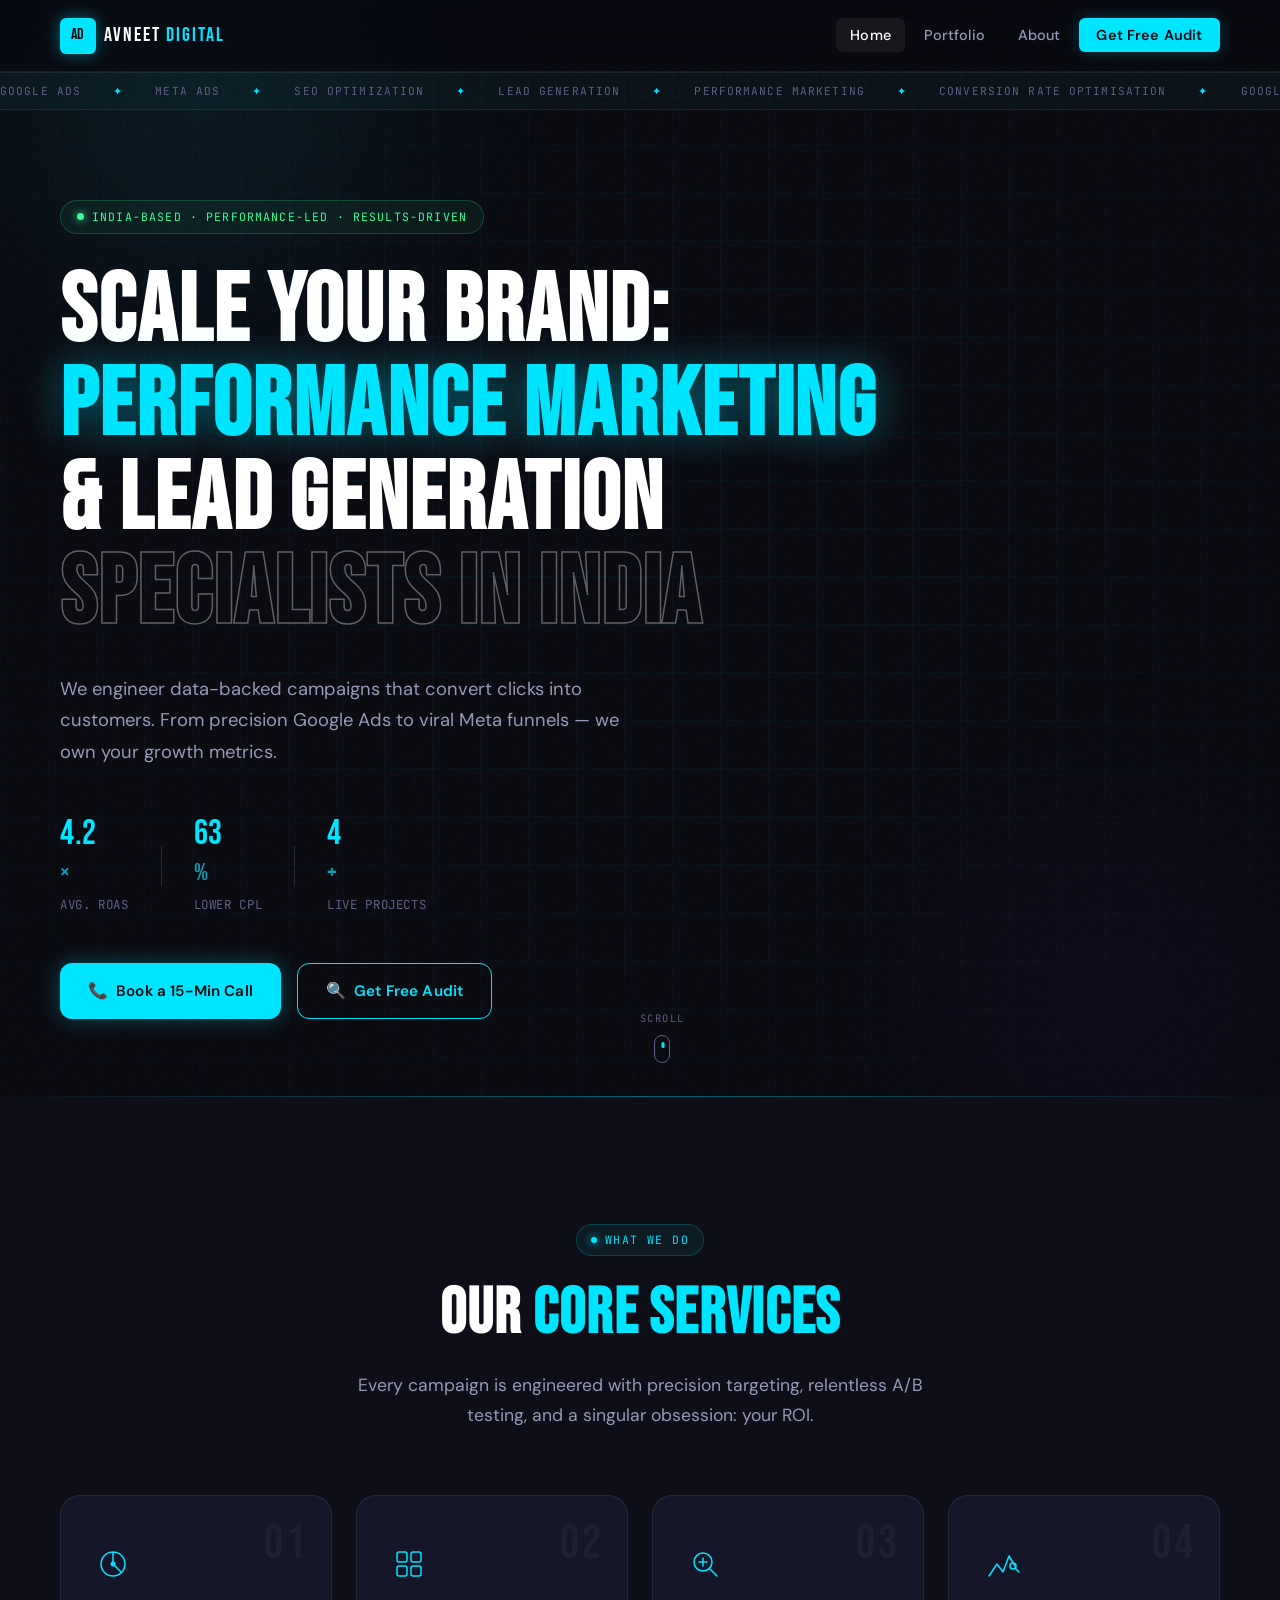
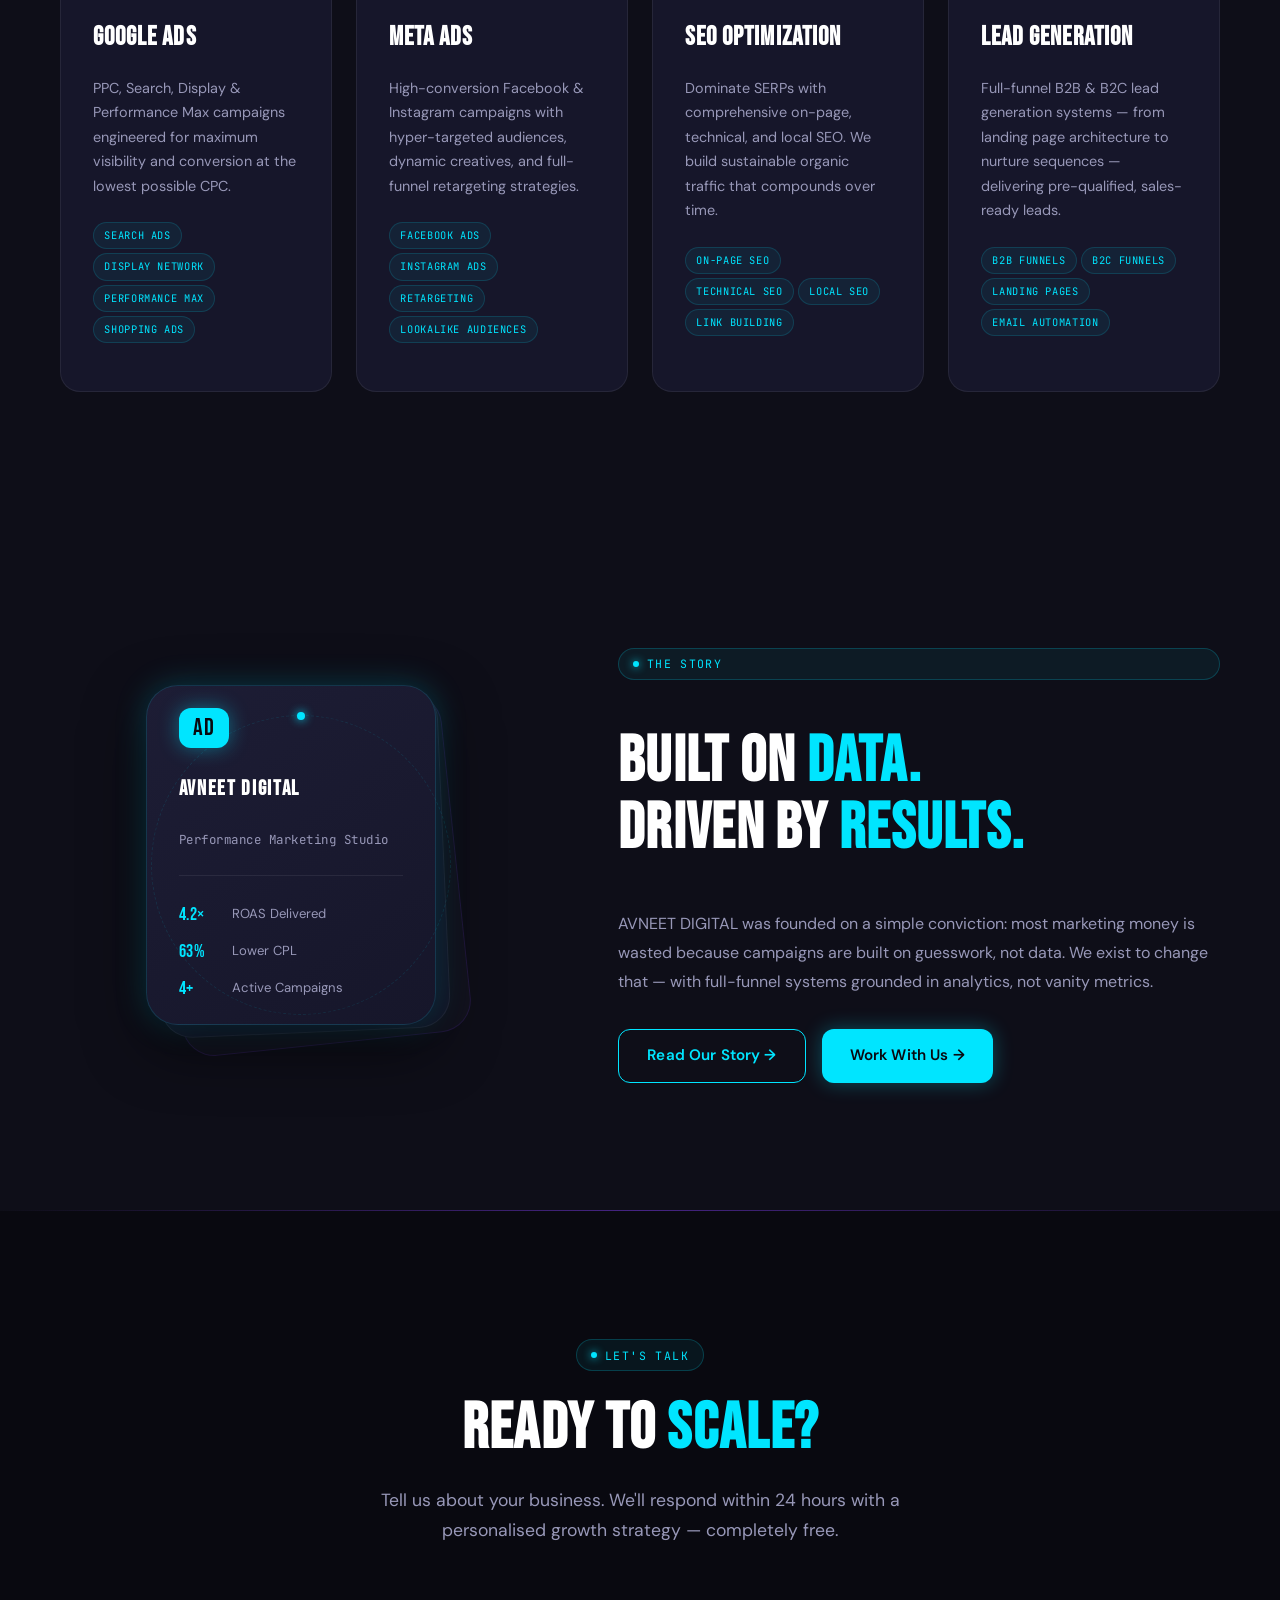
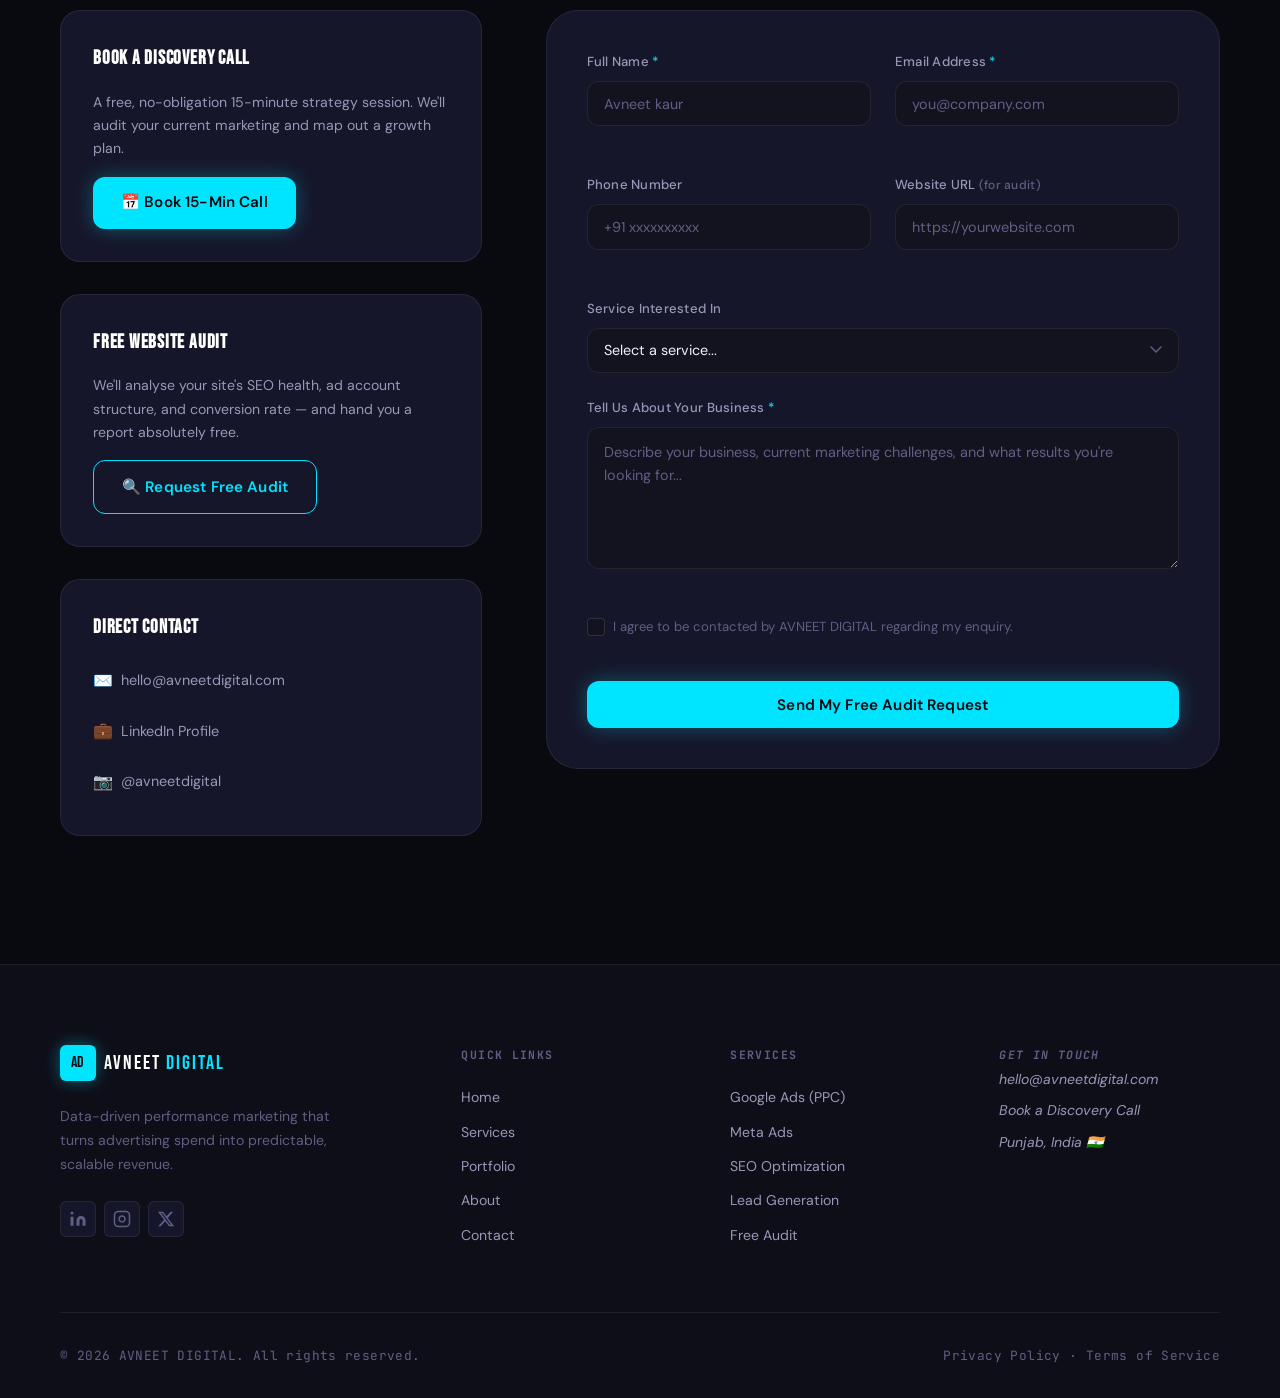
==== index.html @ 2859126e "Add files via upload" ====
<!DOCTYPE html>
<html lang="en">
<head>
  <meta charset="UTF-8" />
  <meta name="viewport" content="width=device-width, initial-scale=1.0" />
  <meta http-equiv="X-UA-Compatible" content="IE=edge" />
  <!-- FIX #5: added theme-color for mobile browsers -->
  <meta name="theme-color" content="#00e5ff" />

  <!-- Primary SEO Meta Tags -->
  <!-- FIX #1: & → &amp; in <title> -->
  <title>AVNEET DIGITAL | Performance Marketing &amp; Lead Generation Agency India</title>
  <meta name="description" content="AVNEET DIGITAL is a data-driven digital marketing agency in India specialising in Google Ads, Meta Ads, SEO, and B2B/B2C lead generation. Scale your brand with high-ROI campaigns." />
  <meta name="keywords" content="digital marketing agency India, Google Ads expert, Meta Ads specialist, SEO optimization India, lead generation agency, performance marketing, PPC management, Facebook ads India" />
  <meta name="author" content="AVNEET DIGITAL" />
  <meta name="robots" content="index, follow" />
  <link rel="canonical" href="https://avneetdigital.com/" />

  <!-- Open Graph / Facebook -->
  <meta property="og:type" content="website" />
  <meta property="og:url" content="https://avneetdigital.com/" />
  <meta property="og:title" content="AVNEET DIGITAL | Performance Marketing &amp; Lead Generation Specialists" />
  <meta property="og:description" content="Scale your brand with data-driven Google Ads, Meta Ads, SEO &amp; Lead Generation campaigns. Get your free audit today." />
  <meta property="og:image" content="https://avneetdigital.com/og-image.jpg" />
  <meta property="og:site_name" content="AVNEET DIGITAL" />

  <!-- Twitter Card -->
  <meta name="twitter:card" content="summary_large_image" />
  <meta name="twitter:url" content="https://avneetdigital.com/" />
  <meta name="twitter:title" content="AVNEET DIGITAL | Performance Marketing Agency India" />
  <meta name="twitter:description" content="Data-driven digital marketing: Google Ads, Meta Ads, SEO &amp; Lead Generation. Book your free 15-min discovery call." />
  <meta name="twitter:image" content="https://avneetdigital.com/twitter-card.jpg" />

  <!-- Structured Data (JSON-LD) -->
  <script type="application/ld+json">
  {
    "@context": "https://schema.org",
    "@type": "ProfessionalService",
    "name": "AVNEET DIGITAL",
    "description": "Performance marketing and lead generation agency specialising in Google Ads, Meta Ads, SEO, and B2B/B2C funnels.",
    "url": "https://avneetdigital.com",
    "areaServed": "India",
    "serviceType": ["Google Ads", "Meta Ads", "SEO Optimization", "Lead Generation"],
    "sameAs": [
      "https://linkedin.com/company/avneetdigital",
      "https://instagram.com/avneetdigital"
    ]
  }
  </script>

  <!-- Fonts -->
  <link rel="preconnect" href="https://fonts.googleapis.com" />
  <link rel="preconnect" href="https://fonts.gstatic.com" crossorigin />
  <link href="https://fonts.googleapis.com/css2?family=Bebas+Neue&family=DM+Sans:ital,opsz,wght@0,9..40,300;0,9..40,400;0,9..40,500;0,9..40,600;1,9..40,300&family=JetBrains+Mono:wght@400;500&display=swap" rel="stylesheet" />

  <link rel="stylesheet" href="style.css" />

  <!-- Favicon -->
  <link rel="icon" href="data:image/svg+xml,<svg xmlns='http://www.w3.org/2000/svg' viewBox='0 0 32 32'><rect width='32' height='32' rx='6' fill='%2300E5FF'/><text x='50%25' y='62%25' text-anchor='middle' dominant-baseline='middle' font-family='Arial Black' font-size='14' font-weight='900' fill='%230A0A0F'>AD</text></svg>" />
</head>
<body>

  <!-- ═══════════════════════════════════════════ -->
  <!--  HEADER / NAVIGATION                        -->
  <!-- ═══════════════════════════════════════════ -->
  <header class="site-header" id="top" role="banner">
    <nav class="navbar" aria-label="Primary navigation">
      <div class="nav-container">

        <!-- Logo -->
        <a href="#home" class="nav-logo" aria-label="AVNEET DIGITAL - Home">
          <span class="logo-mark">AD</span>
          <span class="logo-text">AVNEET <span class="logo-accent">DIGITAL</span></span>
        </a>

        <!-- Desktop Nav Links -->
        <ul class="nav-links" role="list">
          <li><a href="#home"      class="nav-link" data-section="home">Home</a></li>
          <!-- <li><a href="#services"  class="nav-link" data-section="services">Services</a></li> -->
          <li><a href="portfolio.html" class="nav-link" data-section="portfolio">Portfolio</a></li>
          <li><a href="about.html" class="nav-link" data-section="about">About</a></li>
          <li><a href="#contact"   class="nav-link nav-link--cta" data-section="contact">Get Free Audit</a></li>
        </ul>

        <!-- Hamburger -->
        <button class="burger" id="burger"
                aria-label="Toggle navigation menu"
                aria-expanded="false"
                aria-controls="mobile-menu">
          <span class="burger-line"></span>
          <span class="burger-line"></span>
          <span class="burger-line"></span>
        </button>
      </div>

      <!-- Mobile Menu Overlay -->
      <div class="mobile-menu" id="mobile-menu"
           role="dialog"
           aria-label="Mobile navigation"
           aria-hidden="true">
        <ul class="mobile-nav-links" role="list">
          <li><a href="#home"      class="mobile-nav-link">Home</a></li>
          <!--<li><a href="#services"  class="mobile-nav-link">Services</a></li>-->
          <li><a href="portfolio.html" class="mobile-nav-link">Portfolio</a></li>
          <li><a href="about.html" class="mobile-nav-link">About</a></li>
          <li><a href="#contact"   class="mobile-nav-link mobile-nav-link--cta">Get Free Audit</a></li>
        </ul>
      </div>
    </nav>
  </header>

  <main id="main-content">

    <!-- ═══════════════════════════════════════════ -->
    <!--  HOME / HERO SECTION                        -->
    <!-- ═══════════════════════════════════════════ -->
    <section class="hero" id="home" aria-labelledby="hero-heading">

      <!-- Background layers -->
      <div class="hero-bg" aria-hidden="true">
        <div class="hero-grid"></div>
        <div class="hero-glow hero-glow--1"></div>
        <div class="hero-glow hero-glow--2"></div>
        <div class="hero-noise"></div>
      </div>

      <!-- FIX #3 / #15: ticker moved ABOVE hero-content so it
           sits at top of section without overlapping text.
           It now uses margin-top on hero-content instead of
           absolute positioning conflict. -->
      <div class="hero-ticker" aria-hidden="true">
        <div class="ticker-track">
          <span>Google Ads</span><span class="ticker-dot">✦</span>
          <span>Meta Ads</span><span class="ticker-dot">✦</span>
          <span>SEO Optimization</span><span class="ticker-dot">✦</span>
          <span>Lead Generation</span><span class="ticker-dot">✦</span>
          <span>Performance Marketing</span><span class="ticker-dot">✦</span>
          <span>Conversion Rate Optimisation</span><span class="ticker-dot">✦</span>
          <span>Google Ads</span><span class="ticker-dot">✦</span>
          <span>Meta Ads</span><span class="ticker-dot">✦</span>
          <span>SEO Optimization</span><span class="ticker-dot">✦</span>
          <span>Lead Generation</span><span class="ticker-dot">✦</span>
          <span>Performance Marketing</span><span class="ticker-dot">✦</span>
          <span>Conversion Rate Optimisation</span><span class="ticker-dot">✦</span>
        </div>
      </div>

      <div class="hero-content container">
        <div class="hero-badge" aria-label="Agency location tag">
          <span class="badge-dot"></span>
          India-Based · Performance-Led · Results-Driven
        </div>

        <h1 class="hero-heading" id="hero-heading">
          Scale Your Brand:<br />
          <span class="heading-accent">Performance Marketing</span><br />
          &amp; Lead Generation<br />
          <span class="heading-outline">Specialists in India</span>
        </h1>

        <p class="hero-subheading">
          We engineer data-backed campaigns that convert clicks into customers.
          From precision Google Ads to viral Meta funnels — we own your growth metrics.
        </p>

        <div class="hero-stats" aria-label="Agency key metrics">
          <div class="stat-item">
            <span class="stat-number" data-target="4.2">0</span><span class="stat-suffix">×</span>
            <span class="stat-label">Avg. ROAS</span>
          </div>
          <div class="stat-divider" aria-hidden="true"></div>
          <div class="stat-item">
            <span class="stat-number" data-target="63">0</span><span class="stat-suffix">%</span>
            <span class="stat-label">Lower CPL</span>
          </div>
          <div class="stat-divider" aria-hidden="true"></div>
          <div class="stat-item">
            <span class="stat-number" data-target="4">0</span><span class="stat-suffix">+</span>
            <span class="stat-label">Live Projects</span>
          </div>
        </div>

        <div class="hero-ctas" role="group" aria-label="Primary call to action buttons">
          <a href="https://calendly.com/avneetdigital/15min"
             target="_blank"
             rel="noopener noreferrer"
             class="btn btn--primary">
            <span class="btn-icon" aria-hidden="true">📞</span>
            Book a 15-Min Call
          </a>
          <a href="#contact" class="btn btn--secondary">
            <span class="btn-icon" aria-hidden="true">🔍</span>
            Get Free Audit
          </a>
        </div>
      </div>

      <!-- Scroll indicator -->
      <a href="#services" class="scroll-indicator" aria-label="Scroll to services section">
        <span class="scroll-label">Scroll</span>
        <span class="scroll-arrow" aria-hidden="true"></span>
      </a>
    </section>


    <!-- ═══════════════════════════════════════════ -->
    <!--  SERVICES SECTION                           -->
    <!-- ═══════════════════════════════════════════ -->
    <section class="services" id="services" aria-labelledby="services-heading">
      <div class="container">

        <div class="section-header">
          <span class="section-tag">What We Do</span>
          <h2 class="section-title" id="services-heading">
            Our <span class="text-accent">Core Services</span>
          </h2>
          <p class="section-subtitle">
            Every campaign is engineered with precision targeting, relentless A/B testing,
            and a singular obsession: your ROI.
          </p>
        </div>

        <div class="services-grid" role="list">

          <!-- Service 1: Google Ads -->
          <article class="service-card" role="listitem" aria-labelledby="svc-google">
            <div class="service-card__icon" aria-hidden="true">
              <svg width="40" height="40" viewBox="0 0 40 40" fill="none" xmlns="http://www.w3.org/2000/svg">
                <path d="M20 8C13.373 8 8 13.373 8 20s5.373 12 12 12c6.628 0 12-5.373 12-12S26.628 8 20 8z"
                      stroke="currentColor" stroke-width="1.5" fill="none"/>
                <path d="M20 8v12l8.485 8.485" stroke="currentColor" stroke-width="1.5" stroke-linecap="round"/>
                <circle cx="20" cy="20" r="2.5" fill="currentColor"/>
              </svg>
            </div>
            <div class="service-card__number" aria-hidden="true">01</div>
            <h3 class="service-card__title" id="svc-google">Google Ads</h3>
            <p class="service-card__desc">
              PPC, Search, Display &amp; Performance Max campaigns engineered for maximum
              visibility and conversion at the lowest possible CPC.
            </p>
            <ul class="service-card__tags" aria-label="Google Ads sub-services">
              <li>Search Ads</li>
              <li>Display Network</li>
              <li>Performance Max</li>
              <li>Shopping Ads</li>
            </ul>
            <div class="service-card__hover-line" aria-hidden="true"></div>
          </article>

          <!-- Service 2: Meta Ads -->
          <article class="service-card" role="listitem" aria-labelledby="svc-meta">
            <div class="service-card__icon" aria-hidden="true">
              <svg width="40" height="40" viewBox="0 0 40 40" fill="none" xmlns="http://www.w3.org/2000/svg">
                <rect x="8"  y="8"  width="10" height="10" rx="2" stroke="currentColor" stroke-width="1.5" fill="none"/>
                <rect x="22" y="8"  width="10" height="10" rx="2" stroke="currentColor" stroke-width="1.5" fill="none"/>
                <rect x="8"  y="22" width="10" height="10" rx="2" stroke="currentColor" stroke-width="1.5" fill="none"/>
                <rect x="22" y="22" width="10" height="10" rx="2" stroke="currentColor" stroke-width="1.5" fill="none"/>
              </svg>
            </div>
            <div class="service-card__number" aria-hidden="true">02</div>
            <h3 class="service-card__title" id="svc-meta">Meta Ads</h3>
            <p class="service-card__desc">
              High-conversion Facebook &amp; Instagram campaigns with hyper-targeted audiences,
              dynamic creatives, and full-funnel retargeting strategies.
            </p>
            <ul class="service-card__tags" aria-label="Meta Ads sub-services">
              <li>Facebook Ads</li>
              <li>Instagram Ads</li>
              <li>Retargeting</li>
              <li>Lookalike Audiences</li>
            </ul>
            <div class="service-card__hover-line" aria-hidden="true"></div>
          </article>

          <!-- Service 3: SEO -->
          <article class="service-card" role="listitem" aria-labelledby="svc-seo">
            <div class="service-card__icon" aria-hidden="true">
              <svg width="40" height="40" viewBox="0 0 40 40" fill="none" xmlns="http://www.w3.org/2000/svg">
                <circle cx="18" cy="18" r="9" stroke="currentColor" stroke-width="1.5" fill="none"/>
                <path d="M25 25l7 7" stroke="currentColor" stroke-width="1.5" stroke-linecap="round"/>
                <path d="M14 18h8M18 14v8" stroke="currentColor" stroke-width="1.5" stroke-linecap="round"/>
              </svg>
            </div>
            <div class="service-card__number" aria-hidden="true">03</div>
            <h3 class="service-card__title" id="svc-seo">SEO Optimization</h3>
            <p class="service-card__desc">
              Dominate SERPs with comprehensive on-page, technical, and local SEO.
              We build sustainable organic traffic that compounds over time.
            </p>
            <ul class="service-card__tags" aria-label="SEO sub-services">
              <li>On-Page SEO</li>
              <li>Technical SEO</li>
              <li>Local SEO</li>
              <li>Link Building</li>
            </ul>
            <div class="service-card__hover-line" aria-hidden="true"></div>
          </article>

          <!-- Service 4: Lead Generation -->
          <article class="service-card" role="listitem" aria-labelledby="svc-leads">
            <div class="service-card__icon" aria-hidden="true">
              <svg width="40" height="40" viewBox="0 0 40 40" fill="none" xmlns="http://www.w3.org/2000/svg">
                <path d="M8 32l8-12 6 8 6-16 6 10"
                      stroke="currentColor" stroke-width="1.5"
                      stroke-linecap="round" stroke-linejoin="round" fill="none"/>
                <circle cx="32" cy="22" r="3" stroke="currentColor" stroke-width="1.5" fill="none"/>
                <path d="M34.1 24.1l3.9 3.9" stroke="currentColor" stroke-width="1.5" stroke-linecap="round"/>
              </svg>
            </div>
            <div class="service-card__number" aria-hidden="true">04</div>
            <h3 class="service-card__title" id="svc-leads">Lead Generation</h3>
            <p class="service-card__desc">
              Full-funnel B2B &amp; B2C lead generation systems — from landing page
              architecture to nurture sequences — delivering pre-qualified, sales-ready leads.
            </p>
            <ul class="service-card__tags" aria-label="Lead gen sub-services">
              <li>B2B Funnels</li>
              <li>B2C Funnels</li>
              <li>Landing Pages</li>
              <li>Email Automation</li>
            </ul>
            <div class="service-card__hover-line" aria-hidden="true"></div>
          </article>

        </div>
      </div>
    </section>


    <!-- ═══════════════════════════════════════════ -->
    <!--  ABOUT TEASER SECTION                       -->
    <!-- ═══════════════════════════════════════════ -->
    <section class="about" id="about" aria-labelledby="about-heading">
      <div class="container">
        <div class="about-grid">

          <!-- FIX #13: card stack now uses correct positioning -->
          <div class="about-visual" aria-hidden="true">
            <div class="about-card-stack">
              <div class="about-card about-card--back"></div>
              <div class="about-card about-card--mid"></div>
              <div class="about-card about-card--front">
                <div class="about-card__inner">
                  <div class="about-card__logo">AD</div>
                  <h3 class="about-card__title">AVNEET DIGITAL</h3>
                  <p class="about-card__sub">Performance Marketing Studio</p>
                  <ul class="about-card__metrics">
                    <li><span>4.2×</span> ROAS Delivered</li>
                    <li><span>63%</span> Lower CPL</li>
                    <li><span>4+</span> Active Campaigns</li>
                  </ul>
                </div>
              </div>
            </div>
            <div class="about-circle-decor" aria-hidden="true"></div>
          </div>

          <div class="about-content">
            <span class="section-tag">The Story</span>
            <h2 class="section-title" id="about-heading">
              Built on <span class="text-accent">Data.</span><br />
              Driven by <span class="text-accent">Results.</span>
            </h2>
            <p class="about-text">
              AVNEET DIGITAL was founded on a simple conviction: most marketing money is
              wasted because campaigns are built on guesswork, not data. We exist to change that —
              with full-funnel systems grounded in analytics, not vanity metrics.
            </p>

            <div class="about-ctas" role="group" aria-label="About section call to action buttons">
              <a href="about.html" class="btn btn--secondary about-cta">Read Our Story →</a>
              <a href="#contact" class="btn btn--primary about-cta">Work With Us →</a>
            </div>
          </div>

        </div>
      </div>
    </section>


    <!-- ═══════════════════════════════════════════ -->
    <!--  CONTACT SECTION                            -->
    <!-- ═══════════════════════════════════════════ -->
    <section class="contact" id="contact" aria-labelledby="contact-heading">
      <div class="container">

        <div class="section-header">
          <span class="section-tag">Let's Talk</span>
          <h2 class="section-title" id="contact-heading">
            Ready to <span class="text-accent">Scale?</span>
          </h2>
          <p class="section-subtitle">
            Tell us about your business. We'll respond within 24 hours with a
            personalised growth strategy — completely free.
          </p>
        </div>

        <!-- FIX #2: corrected div nesting — contact-grid opens and closes cleanly -->
        <div class="contact-grid">

          <!-- Contact Info -->
          <div class="contact-info" aria-label="Contact information and booking links">

            <div class="contact-info__block">
              <h3 class="contact-info__title">Book a Discovery Call</h3>
              <p>A free, no-obligation 15-minute strategy session. We'll audit your
                 current marketing and map out a growth plan.</p>
              <a href="https://calendly.com/avneetdigital/15min"
                 target="_blank"
                 rel="noopener noreferrer"
                 class="btn btn--primary contact-btn">
                📅 Book 15-Min Call
              </a>
            </div>

            <div class="contact-info__block">
              <h3 class="contact-info__title">Free Website Audit</h3>
              <p>We'll analyse your site's SEO health, ad account structure, and
                 conversion rate — and hand you a report absolutely free.</p>
              <a href="#contact-form" class="btn btn--secondary contact-btn">
                🔍 Request Free Audit
              </a>
            </div>

            <div class="contact-info__block contact-info__block--links">
              <h3 class="contact-info__title">Direct Contact</h3>
              <ul class="contact-links" role="list">
                <li>
                  <a href="mailto:hello@avneetdigital.com" class="contact-link">
                    <span class="contact-link__icon" aria-hidden="true">✉️</span>
                    hello@avneetdigital.com
                  </a>
                </li>
                <li>
                  <a href="https://linkedin.com/company/avneetdigital"
                     target="_blank" rel="noopener noreferrer" class="contact-link">
                    <span class="contact-link__icon" aria-hidden="true">💼</span>
                    LinkedIn Profile
                  </a>
                </li>
                <li>
                  <a href="https://instagram.com/avneetdigital"
                     target="_blank" rel="noopener noreferrer" class="contact-link">
                    <span class="contact-link__icon" aria-hidden="true">📷</span>
                    @avneetdigital
                  </a>
                </li>
              </ul>
            </div>

          </div>

          <!-- Contact Form -->
          <div class="contact-form-wrap" id="contact-form">
            <form class="contact-form" id="contactForm" novalidate aria-label="Free audit request form">

              <div class="form-row">
                <div class="form-group">
                  <label for="name" class="form-label">
                    Full Name <span class="required" aria-hidden="true">*</span>
                  </label>
                  <input type="text" id="name" name="name"
                         class="form-input"
                         placeholder="Avneet kaur"
                         required autocomplete="name" aria-required="true" />
                  <span class="form-error" id="name-error" role="alert" aria-live="polite"></span>
                </div>
                <div class="form-group">
                  <label for="email" class="form-label">
                    Email Address <span class="required" aria-hidden="true">*</span>
                  </label>
                  <input type="email" id="email" name="email"
                         class="form-input"
                         placeholder="you@company.com"
                         required autocomplete="email" aria-required="true" />
                  <span class="form-error" id="email-error" role="alert" aria-live="polite"></span>
                </div>
              </div>

              <div class="form-row">
                <div class="form-group">
                  <label for="phone" class="form-label">Phone Number</label>
                  <input type="tel" id="phone" name="phone"
                         class="form-input"
                         placeholder="+91 xxxxxxxxxx"
                         autocomplete="tel" />
                </div>
                <div class="form-group">
                  <label for="website" class="form-label">
                    Website URL
                    <span class="form-label--hint">(for audit)</span>
                  </label>
                  <input type="url" id="website" name="website"
                         class="form-input"
                         placeholder="https://yourwebsite.com"
                         autocomplete="url" />
                  <span class="form-error" id="website-error" role="alert" aria-live="polite"></span>
                </div>
              </div>

              <div class="form-group">
                <label for="service" class="form-label">Service Interested In</label>
                <select id="service" name="service" class="form-input form-select">
                  <option value="" disabled selected>Select a service...</option>
                  <option value="google-ads">Google Ads (PPC)</option>
                  <option value="meta-ads">Meta Ads (Facebook/Instagram)</option>
                  <option value="seo">SEO Optimization</option>
                  <option value="lead-gen">Lead Generation</option>
                  <option value="full-funnel">Full Funnel Strategy</option>
                  <option value="audit">Free Audit Only</option>
                </select>
              </div>

              <div class="form-group">
                <label for="message" class="form-label">
                  Tell Us About Your Business
                  <span class="required" aria-hidden="true">*</span>
                </label>
                <textarea id="message" name="message"
                          class="form-input form-textarea"
                          placeholder="Describe your business, current marketing challenges, and what results you're looking for..."
                          rows="5"
                          required aria-required="true"></textarea>
                <span class="form-error" id="message-error" role="alert" aria-live="polite"></span>
              </div>

              <!-- FIX #18: added consent-error span so validation is visible -->
              <div class="form-consent">
                <label class="checkbox-label">
                  <input type="checkbox" id="consent" name="consent"
                         required aria-required="true" />
                  <span class="checkbox-custom" aria-hidden="true"></span>
                  I agree to be contacted by AVNEET DIGITAL regarding my enquiry.
                </label>
                <span class="form-error" id="consent-error" role="alert" aria-live="polite"></span>
              </div>

              <button type="submit"
                      class="btn btn--primary btn--full form-submit"
                      aria-label="Submit free audit request">
                <span class="btn-text">Send My Free Audit Request</span>
                <span class="btn-loading" aria-hidden="true">Sending...</span>
              </button>

              <div class="form-success" id="form-success"
                   role="status" aria-live="polite" aria-hidden="true">
                <span class="success-icon" aria-hidden="true">✅</span>
                <strong>Got it! We'll be in touch within 24 hours.</strong>
              </div>

            </form>
          </div>

        </div><!-- /contact-grid -->
      </div>
    </section>

  </main>


  <!-- ═══════════════════════════════════════════ -->
  <!--  FOOTER                                     -->
  <!-- ═══════════════════════════════════════════ -->
  <footer class="site-footer" role="contentinfo">
    <div class="container">

      <div class="footer-grid">

        <!-- Brand Column -->
        <div class="footer-brand">
          <a href="#home" class="nav-logo footer-logo" aria-label="AVNEET DIGITAL homepage">
            <span class="logo-mark">AD</span>
            <span class="logo-text">AVNEET <span class="logo-accent">DIGITAL</span></span>
          </a>
          <p class="footer-tagline">
            Data-driven performance marketing that turns advertising spend into
            predictable, scalable revenue.
          </p>
          <div class="footer-social" aria-label="Social media links">
            <a href="https://linkedin.com/company/avneetdigital"
               target="_blank" rel="noopener noreferrer"
               class="social-link" aria-label="LinkedIn">
              <svg width="18" height="18" viewBox="0 0 24 24" fill="currentColor"
                   xmlns="http://www.w3.org/2000/svg" aria-hidden="true">
                <path d="M16 8a6 6 0 016 6v7h-4v-7a2 2 0 00-2-2 2 2 0 00-2 2v7h-4v-7a6 6 0 016-6zM2 9h4v12H2z"/>
                <circle cx="4" cy="4" r="2"/>
              </svg>
            </a>
            <a href="https://instagram.com/avneetdigital"
               target="_blank" rel="noopener noreferrer"
               class="social-link" aria-label="Instagram">
              <svg width="18" height="18" viewBox="0 0 24 24"
                   fill="none" stroke="currentColor" stroke-width="2"
                   xmlns="http://www.w3.org/2000/svg" aria-hidden="true">
                <rect x="2" y="2" width="20" height="20" rx="5"/>
                <path d="M16 11.37A4 4 0 1112.63 8 4 4 0 0116 11.37z"/>
                <line x1="17.5" y1="6.5" x2="17.51" y2="6.5"/>
              </svg>
            </a>
            <a href="https://twitter.com/avneetdigital"
               target="_blank" rel="noopener noreferrer"
               class="social-link" aria-label="Twitter / X">
              <svg width="18" height="18" viewBox="0 0 24 24" fill="currentColor"
                   xmlns="http://www.w3.org/2000/svg" aria-hidden="true">
                <path d="M18.244 2.25h3.308l-7.227 8.26 8.502 11.24H16.17l-5.214-6.817L4.99 21.75H1.68l7.73-8.835L1.254 2.25H8.08l4.713 6.231zm-1.161 17.52h1.833L7.084 4.126H5.117z"/>
              </svg>
            </a>
          </div>
        </div>

        <!-- Quick Links -->
        <nav class="footer-nav" aria-label="Footer quick links">
          <h4 class="footer-nav__title">Quick Links</h4>
          <ul role="list">
            <li><a href="#home">Home</a></li>
            <li><a href="#services">Services</a></li>
            <li><a href="portfolio.html">Portfolio</a></li>
            <li><a href="about.html">About</a></li>
            <li><a href="#contact">Contact</a></li>
          </ul>
        </nav>

        <!-- Services Links -->
        <nav class="footer-nav" aria-label="Services links">
          <h4 class="footer-nav__title">Services</h4>
          <ul role="list">
            <li><a href="#services">Google Ads (PPC)</a></li>
            <li><a href="#services">Meta Ads</a></li>
            <li><a href="#services">SEO Optimization</a></li>
            <li><a href="#services">Lead Generation</a></li>
            <li><a href="#contact">Free Audit</a></li>
          </ul>
        </nav>

        <!-- Contact Info -->
        <address class="footer-contact" aria-label="Contact details">
          <h4 class="footer-nav__title">Get In Touch</h4>
          <ul role="list">
            <li><a href="mailto:hello@avneetdigital.com">hello@avneetdigital.com</a></li>
            <li>
              <a href="https://calendly.com/avneetdigital/15min"
                 target="_blank" rel="noopener noreferrer">Book a Discovery Call</a>
            </li>
            <li>Punjab, India 🇮🇳</li>
          </ul>
        </address>

      </div>

      <div class="footer-bottom">
        <p class="footer-copy">
          &copy; <span id="year"></span> AVNEET DIGITAL. All rights reserved.
        </p>
        <p class="footer-legal">
          <a href="#">Privacy Policy</a> &middot; <a href="#">Terms of Service</a>
        </p>
      </div>

    </div>
  </footer>

  <script src="script.js" defer></script>
</body>
</html>
---- style.css ----
/* =====================================================
   AVNEET DIGITAL — style.css
   Design System: Dark Industrial / High-Contrast Neon
   Fonts: Bebas Neue (display) + DM Sans (body) + JetBrains Mono (code/tags)
   ===================================================== */

/* ─── CSS Custom Properties ─────────────────────────── */
:root {
  /* Color Palette */
  --clr-bg:          #090910;
  --clr-bg-2:        #0e0e18;
  --clr-bg-3:        #13131f;
  --clr-surface:     #16162a;
  --clr-surface-2:   #1d1d35;
  --clr-border:      rgba(255,255,255,0.07);
  --clr-border-2:    rgba(255,255,255,0.12);

  --clr-accent:      #00e5ff;
  --clr-accent-2:    #7c3aed;
  --clr-accent-glow: rgba(0, 229, 255, 0.18);
  --clr-accent-dark: rgba(0, 229, 255, 0.06);
  --clr-neon-green:  #39ff99;
  --clr-neon-orange: #ff6b35;

  --clr-text:        #f0f0f8;
  --clr-text-2:      #9898b8;
  --clr-text-3:      #5f5f85;
  --clr-white:       #ffffff;

  /* Typography */
  --font-display:    'Bebas Neue', cursive;
  --font-body:       'DM Sans', sans-serif;
  --font-mono:       'JetBrains Mono', monospace;

  /* Spacing */
  --space-xs:   0.25rem;
  --space-sm:   0.5rem;
  --space-md:   1rem;
  --space-lg:   1.5rem;
  --space-xl:   2rem;
  --space-2xl:  3rem;
  --space-3xl:  4rem;
  --space-4xl:  6rem;
  --space-5xl:  8rem;

  /* Sizing */
  --container:  1240px;
  --nav-h:      72px;

  /* Radius */
  --radius-sm:  6px;
  --radius-md:  12px;
  --radius-lg:  20px;
  --radius-xl:  32px;
  --radius-full: 999px;

  /* Transitions */
  --ease-out:   cubic-bezier(0.22, 0.61, 0.36, 1);
  --ease-spring:cubic-bezier(0.34, 1.56, 0.64, 1);
  --t-fast:     0.15s;
  --t-base:     0.25s;
  --t-slow:     0.45s;

  /* Shadows */
  --shadow-sm:  0 2px 8px rgba(0,0,0,0.35);
  --shadow-md:  0 8px 24px rgba(0,0,0,0.45);
  --shadow-lg:  0 20px 60px rgba(0,0,0,0.6);
  --glow-accent:0 0 30px rgba(0, 229, 255, 0.25);
  --glow-strong:0 0 60px rgba(0, 229, 255, 0.4);
}

/* ─── Reset & Base ───────────────────────────────────── */
*, *::before, *::after {
  margin: 0;
  padding: 0;
  box-sizing: border-box;
}

html {
  scroll-behavior: smooth;
  font-size: 16px;
  -webkit-text-size-adjust: 100%;
  scroll-padding-top: var(--nav-h);
}

body {
  font-family: var(--font-body);
  background-color: var(--clr-bg);
  color: var(--clr-text);
  line-height: 1.65;
  overflow-x: hidden;
  -webkit-font-smoothing: antialiased;
  -moz-osx-font-smoothing: grayscale;
}

img {
  display: block;
  max-width: 100%;
  height: auto;
}

a {
  color: inherit;
  text-decoration: none;
  transition: color var(--t-base) var(--ease-out);
}

ul { list-style: none; }

button {
  font-family: inherit;
  cursor: pointer;
  border: none;
  background: none;
}

/* ─── Utility ────────────────────────────────────────── */
.container {
  width: 100%;
  max-width: var(--container);
  margin-inline: auto;
  padding-inline: clamp(1.25rem, 5vw, 2.5rem);
}

.text-accent { color: var(--clr-accent); }

.section-tag {
  display: inline-flex;
  align-items: center;
  gap: var(--space-sm);
  font-family: var(--font-mono);
  font-size: 0.72rem;
  letter-spacing: 0.12em;
  text-transform: uppercase;
  color: var(--clr-accent);
  background: var(--clr-accent-dark);
  border: 1px solid rgba(0,229,255,0.2);
  padding: 0.35rem 0.85rem;
  border-radius: var(--radius-full);
  margin-bottom: var(--space-lg);
}

.section-tag::before {
  content: '';
  display: inline-block;
  width: 6px; height: 6px;
  border-radius: 50%;
  background: var(--clr-accent);
  box-shadow: 0 0 8px var(--clr-accent);
  animation: pulseDot 2s ease infinite;
}

@keyframes pulseDot {
  0%, 100% { opacity: 1; transform: scale(1); }
  50%       { opacity: 0.5; transform: scale(0.7); }
}

.section-header {
  text-align: center;
  margin-bottom: clamp(2.5rem, 6vw, 4rem);
}

.section-title {
  font-family: var(--font-display);
  font-size: clamp(2.4rem, 5vw, 4rem);
  line-height: 1.05;
  letter-spacing: 0.02em;
  color: var(--clr-white);
  margin-bottom: var(--space-lg);
}

.section-subtitle {
  font-size: clamp(1rem, 2vw, 1.1rem);
  color: var(--clr-text-2);
  max-width: 620px;
  margin-inline: auto;
  line-height: 1.7;
}

/* ─── Buttons ────────────────────────────────────────── */
.btn {
  display: inline-flex;
  align-items: center;
  gap: var(--space-sm);
  padding: 0.85rem 1.75rem;
  border-radius: var(--radius-md);
  font-family: var(--font-body);
  font-size: 0.95rem;
  font-weight: 600;
  letter-spacing: 0.01em;
  white-space: nowrap;
  transition: all var(--t-base) var(--ease-out);
  position: relative;
  overflow: hidden;
}

.btn::before {
  content: '';
  position: absolute;
  inset: 0;
  background: rgba(255,255,255,0.08);
  opacity: 0;
  transition: opacity var(--t-fast);
}

.btn:hover::before { opacity: 1; }

.btn--primary {
  background: var(--clr-accent);
  color: var(--clr-bg);
  box-shadow: 0 0 20px rgba(0,229,255,0.3);
}

.btn--primary:hover {
  transform: translateY(-2px);
  box-shadow: var(--glow-strong);
}

.btn--secondary {
  background: transparent;
  color: var(--clr-accent);
  border: 1.5px solid var(--clr-accent);
}

.btn--secondary:hover {
  background: var(--clr-accent-dark);
  transform: translateY(-2px);
  box-shadow: var(--glow-accent);
}

.btn--full { width: 100%; justify-content: center; }

.btn-icon { font-size: 1.05em; }

.btn-loading { display: none; }
.btn.loading .btn-text   { display: none; }
.btn.loading .btn-loading { display: inline; }

/* ─── HEADER & NAVBAR ────────────────────────────────── */
.site-header {
  position: fixed;
  top: 0; left: 0; right: 0;
  z-index: 1000;
  height: var(--nav-h);
}

.navbar {
  height: 100%;
  background: rgba(9, 9, 16, 0.72);
  backdrop-filter: blur(18px) saturate(1.4);
  -webkit-backdrop-filter: blur(18px) saturate(1.4);
  border-bottom: 1px solid var(--clr-border);
  transition: background var(--t-base), box-shadow var(--t-base);
}

.navbar.scrolled {
  background: rgba(9, 9, 16, 0.95);
  box-shadow: 0 4px 24px rgba(0,0,0,0.5);
}

.nav-container {
  max-width: var(--container);
  margin-inline: auto;
  padding-inline: clamp(1.25rem, 5vw, 2.5rem);
  height: 100%;
  display: flex;
  align-items: center;
  justify-content: space-between;
  gap: var(--space-xl);
}

.nav-logo {
  display: flex;
  align-items: center;
  gap: var(--space-sm);
  text-decoration: none;
  flex-shrink: 0;
}

.logo-mark {
  display: grid;
  place-items: center;
  width: 36px; height: 36px;
  border-radius: var(--radius-sm);
  background: var(--clr-accent);
  color: var(--clr-bg);
  font-family: var(--font-display);
  font-size: 1rem;
  letter-spacing: 0.05em;
  box-shadow: 0 0 16px rgba(0,229,255,0.4);
  transition: box-shadow var(--t-base);
}

.nav-logo:hover .logo-mark {
  box-shadow: var(--glow-strong);
}

.logo-text {
  font-family: var(--font-display);
  font-size: 1.25rem;
  letter-spacing: 0.1em;
  color: var(--clr-white);
}

.logo-accent { color: var(--clr-accent); }

.nav-links {
  display: flex;
  align-items: center;
  gap: var(--space-xs);
}

.nav-link {
  font-size: 0.9rem;
  font-weight: 500;
  color: var(--clr-text-2);
  padding: 0.5rem 0.9rem;
  border-radius: var(--radius-sm);
  transition: color var(--t-base), background var(--t-base);
  letter-spacing: 0.01em;
}

.nav-link:hover,
.nav-link.active { color: var(--clr-white); background: rgba(255,255,255,0.06); }

.nav-link--cta {
  background: var(--clr-accent);
  color: var(--clr-bg);
  font-weight: 600;
  padding: 0.5rem 1.1rem;
  box-shadow: 0 0 14px rgba(0,229,255,0.25);
}

.nav-link--cta:hover {
  background: var(--clr-accent);
  color: var(--clr-bg);
  box-shadow: var(--glow-accent);
  transform: translateY(-1px);
}

/* Burger */
.burger {
  display: none;
  flex-direction: column;
  justify-content: center;
  align-items: center;
  gap: 5px;
  width: 40px; height: 40px;
  padding: 6px;
  border-radius: var(--radius-sm);
  border: 1px solid var(--clr-border-2);
  transition: border-color var(--t-base);
  flex-shrink: 0;
}

.burger:hover { border-color: var(--clr-accent); }

.burger-line {
  display: block;
  width: 20px;
  height: 1.5px;
  background: var(--clr-text);
  border-radius: 2px;
  transform-origin: center;
  transition: transform var(--t-base) var(--ease-out),
              opacity var(--t-base),
              width var(--t-base);
}

/* Burger → X animation */
.burger.open .burger-line:nth-child(1) { transform: translateY(6.5px) rotate(45deg); }
.burger.open .burger-line:nth-child(2) { opacity: 0; width: 0; }
.burger.open .burger-line:nth-child(3) { transform: translateY(-6.5px) rotate(-45deg); }

/* Mobile Menu */
.mobile-menu {
  position: fixed;
  inset: var(--nav-h) 0 0 0;
  background: rgba(9, 9, 16, 0.98);
  backdrop-filter: blur(24px);
  -webkit-backdrop-filter: blur(24px);
  display: flex;
  align-items: center;
  justify-content: center;
  opacity: 0;
  pointer-events: none;
  transform: translateY(-12px);
  transition: opacity var(--t-slow) var(--ease-out), transform var(--t-slow) var(--ease-out);
  z-index: 999;
}

.mobile-menu.open {
  opacity: 1;
  pointer-events: all;
  transform: translateY(0);
}

.mobile-nav-links {
  display: flex;
  flex-direction: column;
  align-items: center;
  gap: var(--space-xl);
  text-align: center;
}

.mobile-nav-link {
  font-family: var(--font-display);
  font-size: clamp(2rem, 8vw, 3rem);
  letter-spacing: 0.08em;
  color: var(--clr-text-2);
  transition: color var(--t-base), letter-spacing var(--t-base);
}

.mobile-nav-link:hover      { color: var(--clr-white); letter-spacing: 0.12em; }
.mobile-nav-link--cta       { color: var(--clr-accent); }
.mobile-nav-link--cta:hover { text-shadow: var(--glow-accent); }

/* ─── HERO SECTION ───────────────────────────────────── */
.hero {
  position: relative;
  min-height: 100svh;
  display: flex;
  flex-direction: column;
  justify-content: center;
  padding-top: var(--nav-h);
  overflow: hidden;
}

/* Background layers */
.hero-bg {
  position: absolute;
  inset: 0;
  z-index: 0;
  pointer-events: none;
}

.hero-grid {
  position: absolute;
  inset: 0;
  background-image:
    linear-gradient(rgba(0,229,255,0.04) 1px, transparent 1px),
    linear-gradient(90deg, rgba(0,229,255,0.04) 1px, transparent 1px);
  background-size: 48px 48px;
  mask-image: radial-gradient(ellipse 80% 80% at 50% 50%, black 30%, transparent 100%);
}

.hero-glow {
  position: absolute;
  border-radius: 50%;
  filter: blur(80px);
  opacity: 0.35;
}

.hero-glow--1 {
  width: 600px; height: 600px;
  background: radial-gradient(circle, rgba(0,229,255,0.25), transparent 70%);
  top: -200px; left: -100px;
  animation: floatA 12s ease-in-out infinite;
}

.hero-glow--2 {
  width: 500px; height: 500px;
  background: radial-gradient(circle, rgba(124,58,237,0.2), transparent 70%);
  bottom: -150px; right: -80px;
  animation: floatB 15s ease-in-out infinite;
}

.hero-noise {
  position: absolute;
  inset: 0;
  background-image: url("data:image/svg+xml,%3Csvg viewBox='0 0 256 256' xmlns='http://www.w3.org/2000/svg'%3E%3Cfilter id='n'%3E%3CfeTurbulence type='fractalNoise' baseFrequency='0.9' numOctaves='4' stitchTiles='stitch'/%3E%3C/filter%3E%3Crect width='100%25' height='100%25' filter='url(%23n)' opacity='1'/%3E%3C/svg%3E");
  opacity: 0.025;
}

@keyframes floatA {
  0%, 100% { transform: translate(0, 0) scale(1); }
  33%       { transform: translate(60px, 40px) scale(1.08); }
  66%       { transform: translate(-40px, 60px) scale(0.95); }
}
@keyframes floatB {
  0%, 100% { transform: translate(0, 0) scale(1); }
  40%       { transform: translate(-50px, -40px) scale(1.1); }
  70%       { transform: translate(30px, 50px) scale(0.92); }
}

/* Hero Ticker */
.hero-ticker {
  position: absolute;
  /* FIX: sit flush below the navbar, not 1rem lower which caused overlap */
  top: var(--nav-h);
  left: 0; right: 0;
  overflow: hidden;
  border-top: 1px solid var(--clr-border);
  border-bottom: 1px solid var(--clr-border);
  background: rgba(0,229,255,0.03);
  padding: 0.55rem 0;
  z-index: 1;
  pointer-events: none;
}

.ticker-track {
  display: flex;
  gap: var(--space-xl);
  width: max-content;
  animation: ticker 28s linear infinite;
  font-family: var(--font-mono);
  font-size: 0.7rem;
  letter-spacing: 0.1em;
  text-transform: uppercase;
  color: var(--clr-text-3);
  white-space: nowrap;
  will-change: transform;
}

.ticker-dot { color: var(--clr-accent); }

@keyframes ticker {
  from { transform: translateX(0); }
  to   { transform: translateX(-50%); }
}

/* Hero Content */
.hero-content {
  position: relative;
  z-index: 2;
  /* FIX: extra top padding to clear the absolute ticker bar (~2.5rem tall) */
  padding-top: clamp(5rem, 10vw, 8rem);
  padding-bottom: clamp(3rem, 6vw, 5rem);
}

.hero-badge {
  display: inline-flex;
  align-items: center;
  gap: var(--space-sm);
  font-family: var(--font-mono);
  font-size: 0.72rem;
  letter-spacing: 0.1em;
  text-transform: uppercase;
  color: var(--clr-neon-green);
  background: rgba(57, 255, 153, 0.06);
  border: 1px solid rgba(57, 255, 153, 0.2);
  padding: 0.4rem 1rem;
  border-radius: var(--radius-full);
  margin-bottom: var(--space-xl);
  animation: fadeInUp 0.6s var(--ease-out) both;
}

.badge-dot {
  width: 7px; height: 7px;
  border-radius: 50%;
  background: var(--clr-neon-green);
  box-shadow: 0 0 8px var(--clr-neon-green);
  animation: pulseDot 2s ease infinite;
  flex-shrink: 0;
}

.hero-heading {
  font-family: var(--font-display);
  font-size: clamp(3rem, 7.5vw, 6.5rem);
  line-height: 0.98;
  letter-spacing: 0.02em;
  color: var(--clr-white);
  margin-bottom: var(--space-xl);
  animation: fadeInUp 0.7s 0.1s var(--ease-out) both;
}

.heading-accent {
  color: var(--clr-accent);
  text-shadow: 0 0 40px rgba(0,229,255,0.4);
}

.heading-outline {
  -webkit-text-stroke: 1.5px rgba(255,255,255,0.35);
  color: transparent;
}

.hero-subheading {
  font-size: clamp(1rem, 2vw, 1.15rem);
  color: var(--clr-text-2);
  max-width: 560px;
  line-height: 1.7;
  margin-bottom: var(--space-2xl);
  animation: fadeInUp 0.7s 0.2s var(--ease-out) both;
}

/* Hero Stats */
.hero-stats {
  display: flex;
  align-items: center;
  gap: var(--space-xl);
  margin-bottom: var(--space-2xl);
  animation: fadeInUp 0.7s 0.3s var(--ease-out) both;
}

.stat-item {
  display: flex;
  flex-direction: column;
  gap: 2px;
}

.stat-number {
  font-family: var(--font-display);
  font-size: 2.2rem;
  color: var(--clr-accent);
  line-height: 1;
  letter-spacing: 0.02em;
}

.stat-suffix {
  font-family: var(--font-display);
  font-size: 1.5rem;
  color: var(--clr-accent);
  opacity: 0.7;
}

.stat-label {
  font-size: 0.78rem;
  color: var(--clr-text-3);
  letter-spacing: 0.05em;
  text-transform: uppercase;
  font-family: var(--font-mono);
}

.stat-divider {
  width: 1px;
  height: 40px;
  background: var(--clr-border-2);
  flex-shrink: 0;
}

/* Hero CTAs */
.hero-ctas {
  display: flex;
  flex-wrap: wrap;
  gap: var(--space-md);
  animation: fadeInUp 0.7s 0.4s var(--ease-out) both;
}

/* Scroll indicator */
.scroll-indicator {
  position: absolute;
  bottom: var(--space-xl);
  left: 50%;
  transform: translateX(-50%);
  display: flex;
  flex-direction: column;
  align-items: center;
  gap: var(--space-sm);
  font-family: var(--font-mono);
  font-size: 0.65rem;
  letter-spacing: 0.15em;
  text-transform: uppercase;
  color: var(--clr-text-3);
  z-index: 2;
  animation: fadeInUp 1s 0.8s var(--ease-out) both;
}

.scroll-arrow {
  width: 16px; height: 28px;
  border: 1.5px solid var(--clr-text-3);
  border-radius: 8px;
  position: relative;
}

.scroll-arrow::after {
  content: '';
  position: absolute;
  top: 5px;
  left: 50%;
  transform: translateX(-50%);
  width: 3px; height: 6px;
  background: var(--clr-accent);
  border-radius: 2px;
  animation: scrollDown 1.8s ease infinite;
}

@keyframes scrollDown {
  0%   { opacity: 1; transform: translateX(-50%) translateY(0); }
  80%  { opacity: 0; transform: translateX(-50%) translateY(10px); }
  100% { opacity: 0; transform: translateX(-50%) translateY(0); }
}

/* Shared fade-in animation */
@keyframes fadeInUp {
  from { opacity: 0; transform: translateY(24px); }
  to   { opacity: 1; transform: translateY(0); }
}

/* ─── SERVICES SECTION ───────────────────────────────── */
.services {
  padding-block: clamp(4rem, 10vw, 8rem);
  background: var(--clr-bg-2);
  position: relative;
  overflow: hidden;
}

.services::before {
  content: '';
  position: absolute;
  top: 0; left: 0; right: 0;
  height: 1px;
  background: linear-gradient(90deg, transparent, var(--clr-accent), transparent);
  opacity: 0.4;
}

.services-grid {
  display: grid;
  grid-template-columns: repeat(auto-fit, minmax(260px, 1fr));
  gap: var(--space-lg);
}

.service-card {
  position: relative;
  background: var(--clr-surface);
  border: 1px solid var(--clr-border);
  border-radius: var(--radius-lg);
  padding: var(--space-2xl) var(--space-xl);
  overflow: hidden;
  transition: transform var(--t-base) var(--ease-out),
              border-color var(--t-base),
              box-shadow var(--t-base);
  cursor: default;
}

.service-card::before {
  content: '';
  position: absolute;
  inset: 0;
  background: radial-gradient(circle at 70% 0%, rgba(0,229,255,0.06), transparent 60%);
  opacity: 0;
  transition: opacity var(--t-slow);
}

.service-card:hover {
  transform: translateY(-6px);
  border-color: rgba(0,229,255,0.25);
  box-shadow: var(--shadow-lg), 0 0 30px rgba(0,229,255,0.1);
}

.service-card:hover::before { opacity: 1; }

.service-card__icon {
  color: var(--clr-accent);
  margin-bottom: var(--space-lg);
  transition: transform var(--t-base) var(--ease-spring);
}

.service-card:hover .service-card__icon { transform: scale(1.1) rotate(-3deg); }

.service-card__number {
  position: absolute;
  top: var(--space-lg);
  right: var(--space-lg);
  font-family: var(--font-display);
  font-size: 3rem;
  color: rgba(255,255,255,0.04);
  letter-spacing: 0.05em;
  line-height: 1;
  transition: color var(--t-base);
  pointer-events: none;
}

.service-card:hover .service-card__number { color: rgba(0,229,255,0.07); }

.service-card__title {
  font-family: var(--font-display);
  font-size: 1.65rem;
  letter-spacing: 0.04em;
  color: var(--clr-white);
  margin-bottom: var(--space-md);
}

.service-card__desc {
  font-size: 0.9rem;
  color: var(--clr-text-2);
  line-height: 1.7;
  margin-bottom: var(--space-lg);
}

.service-card__tags {
  display: flex;
  flex-wrap: wrap;
  gap: var(--space-xs);
}

.service-card__tags li {
  font-family: var(--font-mono);
  font-size: 0.65rem;
  letter-spacing: 0.06em;
  text-transform: uppercase;
  color: var(--clr-accent);
  background: var(--clr-accent-dark);
  border: 1px solid rgba(0,229,255,0.15);
  padding: 0.25rem 0.65rem;
  border-radius: var(--radius-full);
}

.service-card__hover-line {
  position: absolute;
  bottom: 0; left: 0;
  height: 2px;
  width: 0;
  background: linear-gradient(90deg, var(--clr-accent), var(--clr-accent-2));
  transition: width var(--t-slow) var(--ease-out);
  border-radius: 0 0 var(--radius-lg) var(--radius-lg);
}

.service-card:hover .service-card__hover-line { width: 100%; }

/* ─── PORTFOLIO SECTION ──────────────────────────────── */
.portfolio {
  padding-block: clamp(4rem, 10vw, 8rem);
  background: var(--clr-bg);
}

/* Tabs */
.portfolio-tabs {
  display: flex;
  flex-wrap: wrap;
  gap: var(--space-sm);
  justify-content: center;
  margin-bottom: var(--space-2xl);
}

.tab-btn {
  font-family: var(--font-mono);
  font-size: 0.75rem;
  letter-spacing: 0.08em;
  text-transform: uppercase;
  color: var(--clr-text-3);
  background: var(--clr-surface);
  border: 1px solid var(--clr-border);
  padding: 0.55rem 1.2rem;
  border-radius: var(--radius-full);
  transition: all var(--t-base) var(--ease-out);
}

.tab-btn:hover { color: var(--clr-text); border-color: var(--clr-border-2); }

.tab-btn--active,
.tab-btn[aria-selected="true"] {
  color: var(--clr-bg);
  background: var(--clr-accent);
  border-color: var(--clr-accent);
  box-shadow: 0 0 16px rgba(0,229,255,0.3);
}

/* Portfolio Grid */
.portfolio-grid {
  display: grid;
  grid-template-columns: repeat(auto-fit, minmax(300px, 1fr));
  gap: var(--space-xl);
}

.portfolio-card {
  background: var(--clr-surface);
  border: 1px solid var(--clr-border);
  border-radius: var(--radius-lg);
  overflow: hidden;
  transition: transform var(--t-base) var(--ease-out),
              border-color var(--t-base),
              box-shadow var(--t-base);
  position: relative;
}

.portfolio-card:hover {
  transform: translateY(-6px);
  border-color: rgba(0,229,255,0.2);
  box-shadow: var(--shadow-lg), 0 0 24px rgba(0,229,255,0.08);
}

.portfolio-card--featured {
  border-color: rgba(0,229,255,0.2);
  background: linear-gradient(160deg, var(--clr-surface-2), var(--clr-surface));
}

.portfolio-card__figure { margin: 0; }

.portfolio-card__img-wrap {
  position: relative;
  overflow: hidden;
  aspect-ratio: 16/9;
}

.portfolio-card__img {
  width: 100%; height: 100%;
  object-fit: cover;
  display: block;
  transition: transform var(--t-slow) var(--ease-out),
              filter var(--t-slow);
  filter: saturate(0.7) brightness(0.85);
}

.portfolio-card:hover .portfolio-card__img {
  transform: scale(1.06);
  filter: saturate(1) brightness(0.9);
}

.portfolio-card__overlay {
  position: absolute;
  inset: 0;
  background: rgba(0,229,255,0.08);
  display: flex;
  align-items: center;
  justify-content: center;
  opacity: 0;
  transition: opacity var(--t-base);
}

.portfolio-card:hover .portfolio-card__overlay { opacity: 1; }

.overlay-cta {
  font-family: var(--font-mono);
  font-size: 0.75rem;
  letter-spacing: 0.1em;
  text-transform: uppercase;
  color: var(--clr-accent);
  background: rgba(9,9,16,0.85);
  padding: 0.6rem 1.2rem;
  border-radius: var(--radius-full);
  border: 1px solid var(--clr-accent);
  transform: translateY(8px);
  transition: transform var(--t-base) var(--ease-spring);
}

.portfolio-card:hover .overlay-cta { transform: translateY(0); }

.portfolio-card__body {
  padding: var(--space-xl);
  display: flex;
  flex-direction: column;
  gap: var(--space-md);
}

.portfolio-card__meta {
  display: flex;
  align-items: center;
  justify-content: space-between;
  flex-wrap: wrap;
  gap: var(--space-sm);
}

.portfolio-card__industry {
  font-family: var(--font-mono);
  font-size: 0.68rem;
  letter-spacing: 0.08em;
  text-transform: uppercase;
  color: var(--clr-accent);
  background: var(--clr-accent-dark);
  padding: 0.25rem 0.7rem;
  border-radius: var(--radius-full);
  border: 1px solid rgba(0,229,255,0.15);
}

.portfolio-card__location {
  font-size: 0.78rem;
  color: var(--clr-text-3);
  font-family: var(--font-mono);
  letter-spacing: 0.03em;
}

.portfolio-card__title {
  font-family: var(--font-display);
  font-size: 1.35rem;
  letter-spacing: 0.03em;
  color: var(--clr-white);
  line-height: 1.2;
}

.challenge-label,
.result-label {
  display: inline-block;
  font-family: var(--font-mono);
  font-size: 0.62rem;
  letter-spacing: 0.1em;
  text-transform: uppercase;
  padding: 0.2rem 0.6rem;
  border-radius: var(--radius-full);
  margin-bottom: 0.35rem;
}

.challenge-label {
  color: var(--clr-neon-orange);
  background: rgba(255,107,53,0.08);
  border: 1px solid rgba(255,107,53,0.2);
}

.result-label {
  color: var(--clr-neon-green);
  background: rgba(57,255,153,0.06);
  border: 1px solid rgba(57,255,153,0.2);
}

.portfolio-card__challenge p,
.portfolio-card__result p {
  font-size: 0.85rem;
  color: var(--clr-text-2);
  line-height: 1.65;
}

.portfolio-card__tags {
  display: flex;
  flex-wrap: wrap;
  gap: var(--space-xs);
}

.portfolio-card__tags li {
  font-family: var(--font-mono);
  font-size: 0.62rem;
  letter-spacing: 0.05em;
  text-transform: uppercase;
  color: var(--clr-text-3);
  background: var(--clr-bg-3);
  border: 1px solid var(--clr-border);
  padding: 0.22rem 0.6rem;
  border-radius: var(--radius-full);
}

.portfolio-card__badge {
  position: absolute;
  top: var(--space-md);
  right: var(--space-md);
  font-family: var(--font-mono);
  font-size: 0.6rem;
  letter-spacing: 0.1em;
  text-transform: uppercase;
  color: var(--clr-bg);
  background: var(--clr-accent);
  padding: 0.3rem 0.75rem;
  border-radius: var(--radius-full);
  box-shadow: 0 0 12px rgba(0,229,255,0.4);
}

/* Filtered-out state */
.portfolio-card.hidden {
  display: none !important;
}

/* Ensure revealed cards inside filter stay visible */
.portfolio-card.visible {
  opacity: 1;
  transform: translateY(0);
}

/* ─── ABOUT SECTION ──────────────────────────────────── */
.about {
  padding-block: clamp(4rem, 10vw, 8rem);
  background: var(--clr-bg-2);
  position: relative;
  overflow: hidden;
}

/* Standalone about.html page: add clearance for the fixed navbar */
.about--page {
  padding-top: calc(var(--nav-h) + clamp(2.5rem, 6vw, 4rem));
}

.about::after {
  content: '';
  position: absolute;
  bottom: 0; left: 0; right: 0;
  height: 1px;
  background: linear-gradient(90deg, transparent, rgba(124,58,237,0.5), transparent);
}

.about-grid {
  display: grid;
  grid-template-columns: 1fr 1.25fr;
  gap: clamp(2rem, 6vw, 5rem);
  align-items: center;
}

/* About Visual / Card Stack */
.about-visual {
  position: relative;
  height: 420px;
  display: flex;
  align-items: center;
  justify-content: center;
}

.about-card-stack { position: relative; width: 310px; height: 360px; }

.about-card {
  position: absolute;
  width: 290px; height: 340px;
  border-radius: var(--radius-xl);
  border: 1px solid var(--clr-border);
}

.about-card--back {
  background: var(--clr-bg-3);
  transform: rotate(-6deg) translateY(10px);
  left: 20px;
  top: 10px;
  border-color: rgba(124,58,237,0.15);
}

.about-card--mid {
  background: var(--clr-surface);
  transform: rotate(-2.5deg) translateY(4px);
  left: 8px;
  top: 4px;
}

.about-card--front {
  background: linear-gradient(145deg, var(--clr-surface-2), var(--clr-surface));
  border-color: rgba(0,229,255,0.15);
  box-shadow: var(--shadow-lg), var(--glow-accent);
  animation: cardFloat 5s ease-in-out infinite;
  width: 290px; height: 340px;
  /* FIX: position absolute like other cards so stack renders correctly */
  position: absolute;
  left: 0;
}

@keyframes cardFloat {
  0%, 100% { transform: translateY(0) rotate(0deg); }
  50%       { transform: translateY(-10px) rotate(0.5deg); }
}

.about-card__inner {
  padding: var(--space-2xl) var(--space-xl);
  height: 100%;
  display: flex;
  flex-direction: column;
  justify-content: center;
  gap: var(--space-lg);
}

.about-card__logo {
  font-family: var(--font-display);
  font-size: 1.5rem;
  width: 50px; height: 50px;
  background: var(--clr-accent);
  color: var(--clr-bg);
  border-radius: var(--radius-md);
  display: grid;
  place-items: center;
  letter-spacing: 0.05em;
  box-shadow: 0 0 20px rgba(0,229,255,0.4);
}

.about-card__title {
  font-family: var(--font-display);
  font-size: 1.3rem;
  letter-spacing: 0.08em;
  color: var(--clr-white);
}

.about-card__sub {
  font-size: 0.78rem;
  color: var(--clr-text-2);
  font-family: var(--font-mono);
  letter-spacing: 0.04em;
}

.about-card__metrics {
  display: flex;
  flex-direction: column;
  gap: var(--space-sm);
  border-top: 1px solid var(--clr-border);
  padding-top: var(--space-lg);
}

.about-card__metrics li {
  font-size: 0.82rem;
  color: var(--clr-text-2);
  display: flex;
  align-items: center;
  gap: var(--space-sm);
}

.about-card__metrics li span {
  font-family: var(--font-display);
  font-size: 1.1rem;
  color: var(--clr-accent);
  letter-spacing: 0.03em;
  min-width: 45px;
}

.about-circle-decor {
  position: absolute;
  width: 300px; height: 300px;
  border-radius: 50%;
  border: 1px dashed rgba(0,229,255,0.1);
  top: 50%; left: 50%;
  transform: translate(-50%, -50%);
  animation: rotateSlow 30s linear infinite;
  pointer-events: none;
}

.about-circle-decor::before {
  content: '';
  position: absolute;
  width: 8px; height: 8px;
  background: var(--clr-accent);
  border-radius: 50%;
  top: -4px; left: 50%;
  transform: translateX(-50%);
  box-shadow: 0 0 10px var(--clr-accent);
}

@keyframes rotateSlow {
  from { transform: translate(-50%, -50%) rotate(0deg); }
  to   { transform: translate(-50%, -50%) rotate(360deg); }
}

/* About Content */
.about-content { display: flex; flex-direction: column; gap: var(--space-lg); }

.about-text {
  font-size: clamp(0.9rem, 1.5vw, 1rem);
  color: var(--clr-text-2);
  line-height: 1.8;
}

.about-ctas {
  display: flex;
  flex-wrap: wrap;
  gap: var(--space-md);
  margin-top: var(--space-sm);
}

.about-pillars {
  display: flex;
  flex-direction: column;
  gap: var(--space-md);
  margin-block: var(--space-lg);
}

.pillar {
  display: flex;
  align-items: flex-start;
  gap: var(--space-md);
  background: var(--clr-surface);
  border: 1px solid var(--clr-border);
  padding: var(--space-lg);
  border-radius: var(--radius-md);
  transition: border-color var(--t-base), background var(--t-base);
}

.pillar:hover {
  border-color: rgba(0,229,255,0.2);
  background: var(--clr-surface-2);
}

.pillar-icon { font-size: 1.4rem; flex-shrink: 0; }

.pillar strong {
  display: block;
  font-size: 0.95rem;
  color: var(--clr-white);
  margin-bottom: 4px;
}

.pillar p {
  font-size: 0.82rem;
  color: var(--clr-text-3);
  line-height: 1.6;
}

/* ─── CONTACT SECTION ────────────────────────────────── */
.contact {
  padding-block: clamp(4rem, 10vw, 8rem);
  background: var(--clr-bg);
}

.contact-grid {
  display: grid;
  grid-template-columns: 1fr 1.6fr;
  gap: clamp(2rem, 5vw, 4rem);
  align-items: start;
}

/* Contact Info */
.contact-info {
  display: flex;
  flex-direction: column;
  gap: var(--space-xl);
}

.contact-info__block {
  background: var(--clr-surface);
  border: 1px solid var(--clr-border);
  border-radius: var(--radius-lg);
  padding: var(--space-xl);
  display: flex;
  flex-direction: column;
  gap: var(--space-md);
  transition: border-color var(--t-base);
}

.contact-info__block:hover { border-color: rgba(0,229,255,0.2); }

.contact-info__title {
  font-family: var(--font-display);
  font-size: 1.2rem;
  letter-spacing: 0.04em;
  color: var(--clr-white);
}

.contact-info__block p {
  font-size: 0.88rem;
  color: var(--clr-text-2);
  line-height: 1.65;
}

.contact-btn { align-self: flex-start; }

.contact-links {
  display: flex;
  flex-direction: column;
  gap: var(--space-sm);
}

.contact-link {
  display: flex;
  align-items: center;
  gap: var(--space-sm);
  font-size: 0.9rem;
  color: var(--clr-text-2);
  padding: 0.5rem 0;
  border-bottom: 1px solid var(--clr-border);
  transition: color var(--t-base);
}

.contact-link:hover { color: var(--clr-accent); }
.contact-link:last-child { border-bottom: none; }
.contact-link__icon { font-size: 1rem; flex-shrink: 0; }

/* Contact Form */
.contact-form-wrap {
  background: var(--clr-surface);
  border: 1px solid var(--clr-border);
  border-radius: var(--radius-xl);
  padding: clamp(1.5rem, 4vw, 2.5rem);
}

.contact-form {
  display: flex;
  flex-direction: column;
  gap: var(--space-lg);
}

.form-row {
  display: grid;
  grid-template-columns: 1fr 1fr;
  gap: var(--space-lg);
}

.form-group {
  display: flex;
  flex-direction: column;
  gap: var(--space-sm);
}

.form-label {
  font-size: 0.82rem;
  font-weight: 500;
  color: var(--clr-text-2);
  letter-spacing: 0.02em;
}

.form-label--hint {
  font-size: 0.75rem;
  color: var(--clr-text-3);
}

.required { color: var(--clr-accent); }

.form-input {
  background: var(--clr-bg-3);
  border: 1.5px solid var(--clr-border);
  border-radius: var(--radius-md);
  padding: 0.8rem 1rem;
  font-family: var(--font-body);
  font-size: 0.9rem;
  color: var(--clr-text);
  outline: none;
  transition: border-color var(--t-base), box-shadow var(--t-base), background var(--t-base);
  width: 100%;
  -webkit-appearance: none;
}

.form-input::placeholder { color: var(--clr-text-3); }

.form-input:focus {
  border-color: var(--clr-accent);
  box-shadow: 0 0 0 3px rgba(0,229,255,0.1);
  background: var(--clr-bg-2);
}

.form-input.error  {
  border-color: #ff4d6d;
  box-shadow: 0 0 0 3px rgba(255,77,109,0.1);
}

.form-select {
  cursor: pointer;
  background-image: url("data:image/svg+xml,%3Csvg xmlns='http://www.w3.org/2000/svg' width='12' height='8' viewBox='0 0 12 8'%3E%3Cpath d='M1 1l5 5 5-5' stroke='%235f5f85' stroke-width='1.5' fill='none' stroke-linecap='round'/%3E%3C/svg%3E");
  background-repeat: no-repeat;
  background-position: right 1rem center;
  padding-right: 2.5rem;
}

.form-textarea {
  resize: vertical;
  min-height: 120px;
  line-height: 1.6;
}

.form-error {
  font-size: 0.75rem;
  color: #ff4d6d;
  min-height: 1rem;
  font-family: var(--font-mono);
}

/* Custom Checkbox */
.form-consent { display: flex; flex-direction: column; gap: var(--space-xs); }

.checkbox-label {
  display: flex;
  align-items: flex-start;
  gap: var(--space-sm);
  font-size: 0.82rem;
  color: var(--clr-text-3);
  cursor: pointer;
  line-height: 1.5;
}

.checkbox-label input[type="checkbox"] {
  position: absolute;
  opacity: 0;
  width: 1px;
  height: 1px;
  overflow: hidden;
}

.checkbox-custom {
  width: 18px; height: 18px;
  border: 1.5px solid var(--clr-border-2);
  border-radius: 4px;
  background: var(--clr-bg-3);
  flex-shrink: 0;
  margin-top: 1px;
  display: grid;
  place-items: center;
  transition: all var(--t-base);
}

.checkbox-label input:checked + .checkbox-custom {
  background: var(--clr-accent);
  border-color: var(--clr-accent);
}

.checkbox-label input:checked + .checkbox-custom::after {
  content: '';
  width: 5px; height: 9px;
  border: 2px solid var(--clr-bg);
  border-top: none; border-left: none;
  transform: rotate(45deg) translateY(-1px);
}

/* Form feedback */
.form-success {
  display: none;
  align-items: center;
  gap: var(--space-sm);
  background: rgba(57,255,153,0.06);
  border: 1px solid rgba(57,255,153,0.2);
  border-radius: var(--radius-md);
  padding: var(--space-md) var(--space-lg);
  font-size: 0.9rem;
  color: var(--clr-neon-green);
}

.form-success[aria-hidden="false"] { display: flex; }

.success-icon { font-size: 1.1rem; }

/* ─── FOOTER ─────────────────────────────────────────── */
.site-footer {
  background: var(--clr-bg-2);
  border-top: 1px solid var(--clr-border);
  padding-top: clamp(3rem, 7vw, 5rem);
}

.footer-grid {
  display: grid;
  grid-template-columns: 1.6fr 1fr 1fr 1fr;
  gap: var(--space-2xl);
  padding-bottom: var(--space-3xl);
  border-bottom: 1px solid var(--clr-border);
}

.footer-brand { display: flex; flex-direction: column; gap: var(--space-lg); }

.footer-tagline {
  font-size: 0.88rem;
  color: var(--clr-text-3);
  line-height: 1.7;
  max-width: 300px;
}

.footer-social {
  display: flex;
  gap: var(--space-sm);
}

.social-link {
  width: 36px; height: 36px;
  display: grid;
  place-items: center;
  background: var(--clr-surface);
  border: 1px solid var(--clr-border);
  border-radius: var(--radius-sm);
  color: var(--clr-text-3);
  transition: all var(--t-base);
}

.social-link:hover {
  color: var(--clr-accent);
  border-color: rgba(0,229,255,0.3);
  background: var(--clr-accent-dark);
  box-shadow: var(--glow-accent);
}

.footer-nav { display: flex; flex-direction: column; gap: var(--space-md); }

.footer-nav__title {
  font-family: var(--font-mono);
  font-size: 0.72rem;
  letter-spacing: 0.12em;
  text-transform: uppercase;
  color: var(--clr-text-3);
  margin-bottom: var(--space-xs);
}

.footer-nav ul,
.footer-contact ul {
  display: flex;
  flex-direction: column;
  gap: var(--space-sm);
}

.footer-nav a,
.footer-contact a {
  font-size: 0.88rem;
  color: var(--clr-text-2);
  transition: color var(--t-base), transform var(--t-base);
  display: inline-block;
}

.footer-nav a:hover,
.footer-contact a:hover {
  color: var(--clr-accent);
  transform: translateX(4px);
}

.footer-contact li {
  font-size: 0.88rem;
  color: var(--clr-text-2);
}

.footer-bottom {
  display: flex;
  align-items: center;
  justify-content: space-between;
  flex-wrap: wrap;
  gap: var(--space-md);
  padding-block: var(--space-xl);
}

.footer-copy,
.footer-legal {
  font-size: 0.8rem;
  color: var(--clr-text-3);
  font-family: var(--font-mono);
  letter-spacing: 0.03em;
}

.footer-legal a {
  color: var(--clr-text-3);
  transition: color var(--t-base);
}

.footer-legal a:hover { color: var(--clr-accent); }

/* ─── REVEAL ANIMATION (Intersection Observer) ───────── */
.reveal {
  opacity: 0;
  transform: translateY(28px);
  transition: opacity 0.65s var(--ease-out), transform 0.65s var(--ease-out);
}

.reveal.visible {
  opacity: 1;
  transform: translateY(0);
}

.reveal-delay-1 { transition-delay: 0.1s; }
.reveal-delay-2 { transition-delay: 0.2s; }
.reveal-delay-3 { transition-delay: 0.3s; }
.reveal-delay-4 { transition-delay: 0.4s; }

/* ─── RESPONSIVE ─────────────────────────────────────── */

/* Large Tablet / Small Desktop  (max 1024px) */
@media (max-width: 1024px) {
  .about-grid { grid-template-columns: 1fr; }
  .about-visual { height: 280px; margin-bottom: var(--space-xl); order: -1; }
  .about-card--front,
  .about-card { width: 260px; height: 300px; }

  .contact-grid { grid-template-columns: 1fr; }
  .contact-info { flex-direction: row; flex-wrap: wrap; }
  .contact-info__block { flex: 1; min-width: 240px; }

  .footer-grid { grid-template-columns: 1fr 1fr; gap: var(--space-xl); }
  .footer-brand { grid-column: span 2; }
}

/* Tablet (max 768px) */
@media (max-width: 768px) {
  :root { --nav-h: 64px; }

  .nav-links { display: none; }
  .burger    { display: flex; }

  .services-grid { grid-template-columns: 1fr; }

  .portfolio-grid { grid-template-columns: 1fr; }

  .form-row { grid-template-columns: 1fr; }

  .hero-stats { gap: var(--space-lg); }
  .stat-number { font-size: 1.8rem; }

  .footer-grid { grid-template-columns: 1fr 1fr; }
  .footer-brand { grid-column: span 2; }

  .footer-bottom {
    flex-direction: column;
    align-items: flex-start;
    text-align: left;
  }

  .contact-info { flex-direction: column; }
  .contact-info__block { min-width: unset; }
}

/* Mobile (max 480px) */
@media (max-width: 480px) {
  .hero-stats {
    flex-direction: row;
    flex-wrap: wrap;
    gap: var(--space-md);
  }
  .stat-divider { display: none; }
  .hero-ctas { flex-direction: column; }
  .hero-ctas .btn { width: 100%; justify-content: center; }

  .footer-grid { grid-template-columns: 1fr; }
  .footer-brand { grid-column: span 1; }

  .portfolio-tabs { gap: var(--space-xs); }
  .tab-btn { padding: 0.45rem 0.9rem; font-size: 0.68rem; }

  .about-visual { display: none; }
}

/* Accessibility: reduced motion */
@media (prefers-reduced-motion: reduce) {
  *, *::before, *::after {
    animation-duration: 0.01ms !important;
    animation-iteration-count: 1 !important;
    transition-duration: 0.01ms !important;
  }
  html { scroll-behavior: auto; }
}
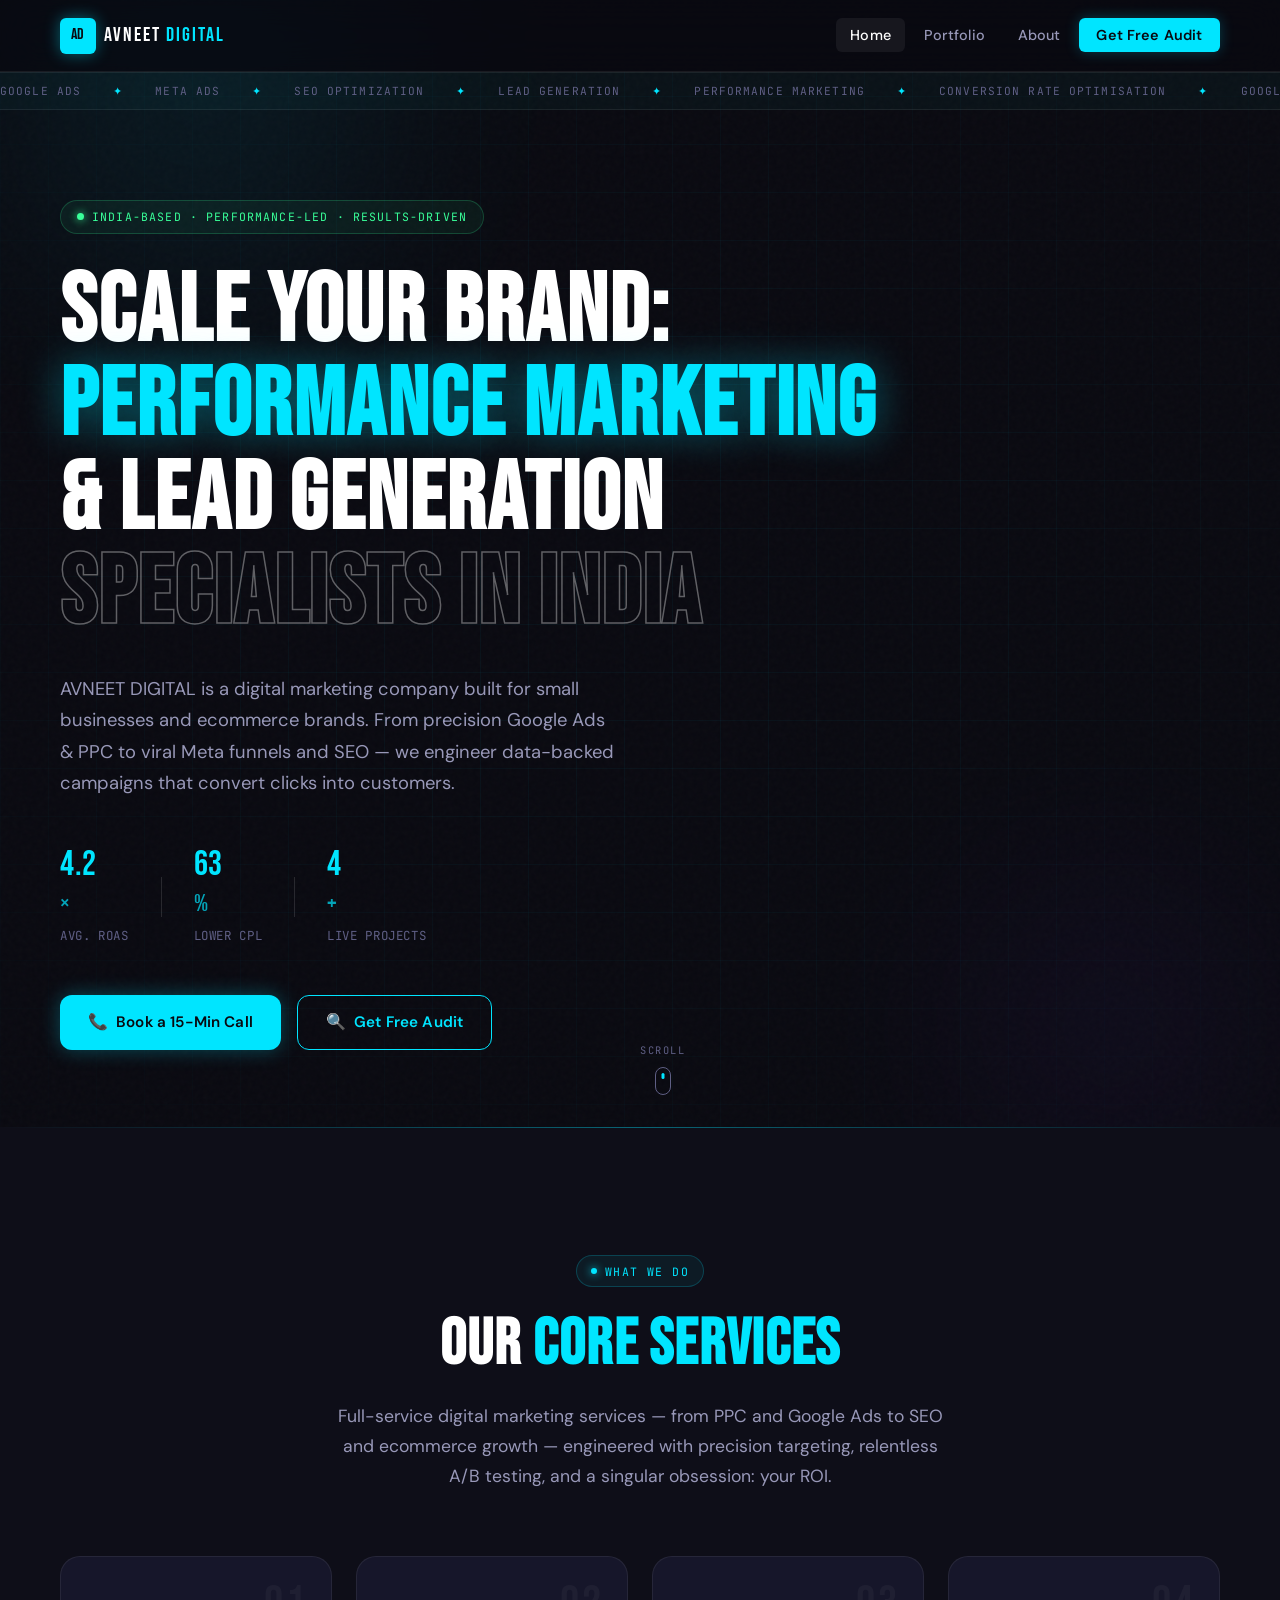
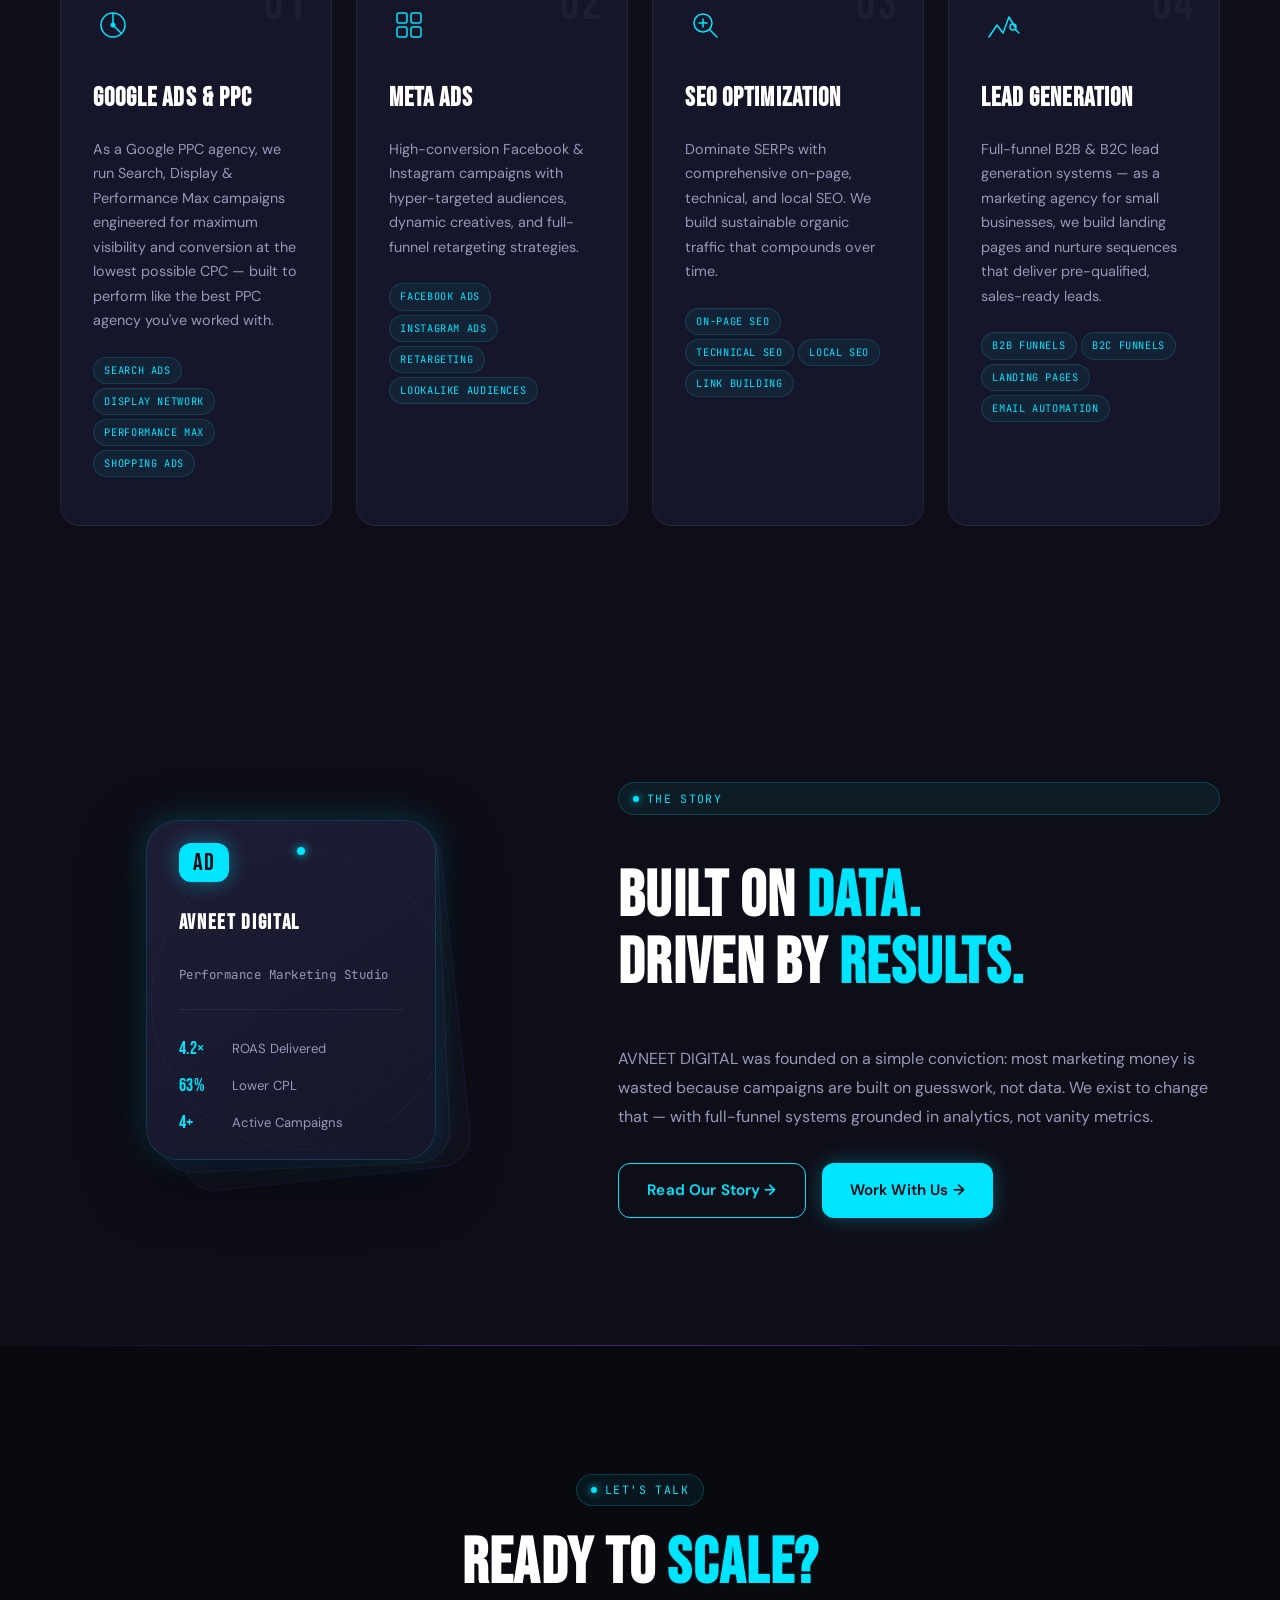
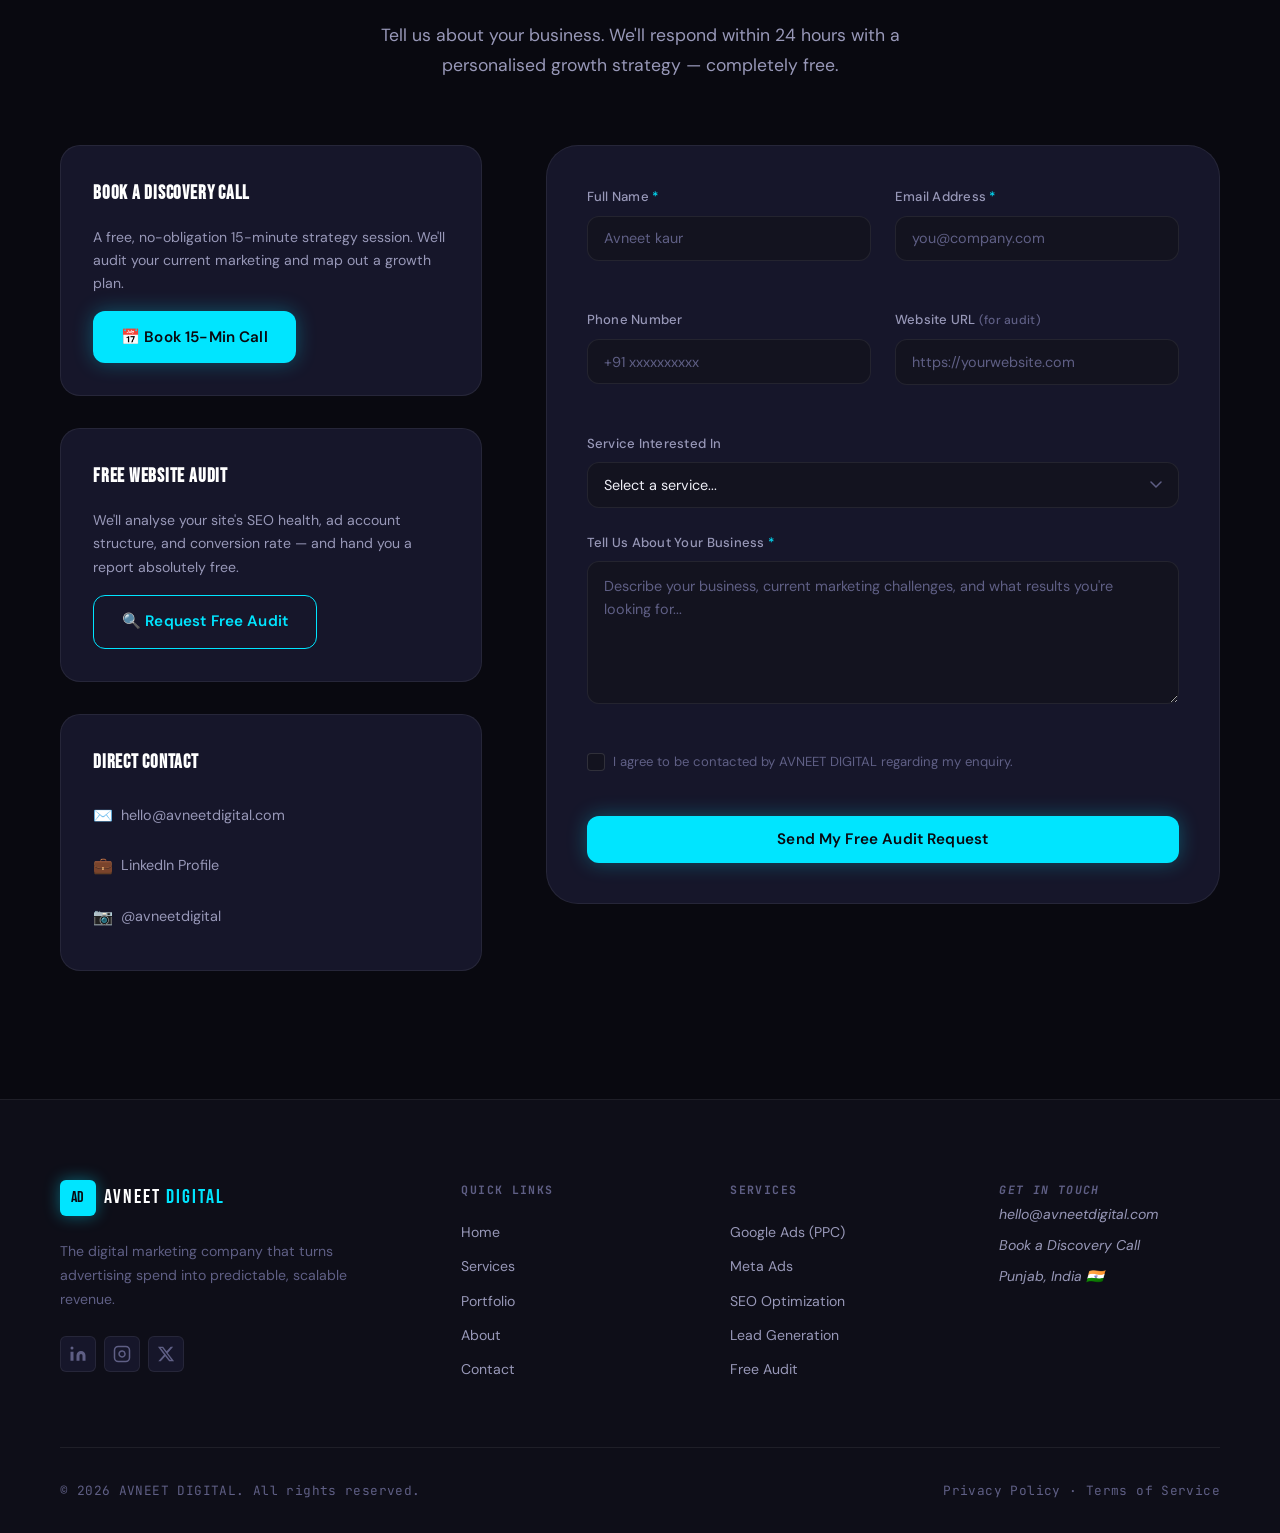
==== commit 757fc23a: "Add files via upload" ====
--- a/index.html
+++ b/index.html
@@ -9,9 +9,9 @@
 
   <!-- Primary SEO Meta Tags -->
   <!-- FIX #1: & → &amp; in <title> -->
-  <title>AVNEET DIGITAL | Performance Marketing &amp; Lead Generation Agency India</title>
-  <meta name="description" content="AVNEET DIGITAL is a data-driven digital marketing agency in India specialising in Google Ads, Meta Ads, SEO, and B2B/B2C lead generation. Scale your brand with high-ROI campaigns." />
-  <meta name="keywords" content="digital marketing agency India, Google Ads expert, Meta Ads specialist, SEO optimization India, lead generation agency, performance marketing, PPC management, Facebook ads India" />
+  <title>AVNEET DIGITAL | Digital Marketing Agency &amp; PPC Experts in India</title>
+  <meta name="description" content="AVNEET DIGITAL is a results-driven digital marketing company offering PPC, Google Ads, Meta Ads, SEO &amp; lead generation services for small businesses and ecommerce brands. Get a free audit." />
+  <meta name="keywords" content="digital marketing company, digital agency, digital marketing services, ppc agency, best ppc agency, google ppc agency, online marketing agency, marketing company for small business, marketing agency for small business, digital marketing website, ecommerce agency, performance marketing agencies, google marketing agency" />
   <meta name="author" content="AVNEET DIGITAL" />
   <meta name="robots" content="index, follow" />
   <link rel="canonical" href="https://avneetdigital.com/" />
@@ -19,16 +19,16 @@
   <!-- Open Graph / Facebook -->
   <meta property="og:type" content="website" />
   <meta property="og:url" content="https://avneetdigital.com/" />
-  <meta property="og:title" content="AVNEET DIGITAL | Performance Marketing &amp; Lead Generation Specialists" />
-  <meta property="og:description" content="Scale your brand with data-driven Google Ads, Meta Ads, SEO &amp; Lead Generation campaigns. Get your free audit today." />
+  <meta property="og:title" content="AVNEET DIGITAL | Digital Marketing Agency &amp; PPC Experts" />
+  <meta property="og:description" content="A performance-driven digital marketing company helping small businesses and ecommerce brands grow with PPC, Google Ads, Meta Ads, SEO &amp; lead generation. Get your free audit today." />
   <meta property="og:image" content="https://avneetdigital.com/og-image.jpg" />
   <meta property="og:site_name" content="AVNEET DIGITAL" />
 
   <!-- Twitter Card -->
   <meta name="twitter:card" content="summary_large_image" />
   <meta name="twitter:url" content="https://avneetdigital.com/" />
-  <meta name="twitter:title" content="AVNEET DIGITAL | Performance Marketing Agency India" />
-  <meta name="twitter:description" content="Data-driven digital marketing: Google Ads, Meta Ads, SEO &amp; Lead Generation. Book your free 15-min discovery call." />
+  <meta name="twitter:title" content="AVNEET DIGITAL | Digital Marketing Agency &amp; PPC Experts" />
+  <meta name="twitter:description" content="PPC, Google Ads, Meta Ads, SEO &amp; lead generation for small businesses and ecommerce brands. Book your free 15-min discovery call." />
   <meta name="twitter:image" content="https://avneetdigital.com/twitter-card.jpg" />
 
   <!-- Structured Data (JSON-LD) -->
@@ -37,10 +37,10 @@
     "@context": "https://schema.org",
     "@type": "ProfessionalService",
     "name": "AVNEET DIGITAL",
-    "description": "Performance marketing and lead generation agency specialising in Google Ads, Meta Ads, SEO, and B2B/B2C funnels.",
+    "description": "AVNEET DIGITAL is a digital marketing company and PPC agency offering Google Ads, Meta Ads, SEO, ecommerce marketing, and lead generation services for small businesses.",
     "url": "https://avneetdigital.com",
     "areaServed": "India",
-    "serviceType": ["Google Ads", "Meta Ads", "SEO Optimization", "Lead Generation"],
+    "serviceType": ["Digital Marketing Services", "PPC Agency", "Google Ads", "Meta Ads", "SEO Optimization", "Lead Generation", "Ecommerce Marketing"],
     "sameAs": [
       "https://linkedin.com/company/avneetdigital",
       "https://instagram.com/avneetdigital"
@@ -159,8 +159,9 @@
         </h1>
 
         <p class="hero-subheading">
-          We engineer data-backed campaigns that convert clicks into customers.
-          From precision Google Ads to viral Meta funnels — we own your growth metrics.
+          AVNEET DIGITAL is a digital marketing company built for small businesses
+          and ecommerce brands. From precision Google Ads &amp; PPC to viral Meta
+          funnels and SEO — we engineer data-backed campaigns that convert clicks into customers.
         </p>
 
         <div class="hero-stats" aria-label="Agency key metrics">
@@ -215,8 +216,9 @@
             Our <span class="text-accent">Core Services</span>
           </h2>
           <p class="section-subtitle">
-            Every campaign is engineered with precision targeting, relentless A/B testing,
-            and a singular obsession: your ROI.
+            Full-service digital marketing services — from PPC and Google Ads to SEO
+            and ecommerce growth — engineered with precision targeting, relentless
+            A/B testing, and a singular obsession: your ROI.
           </p>
         </div>
 
@@ -233,10 +235,11 @@
               </svg>
             </div>
             <div class="service-card__number" aria-hidden="true">01</div>
-            <h3 class="service-card__title" id="svc-google">Google Ads</h3>
+            <h3 class="service-card__title" id="svc-google">Google Ads &amp; PPC</h3>
             <p class="service-card__desc">
-              PPC, Search, Display &amp; Performance Max campaigns engineered for maximum
-              visibility and conversion at the lowest possible CPC.
+              As a Google PPC agency, we run Search, Display &amp; Performance Max
+              campaigns engineered for maximum visibility and conversion at the
+              lowest possible CPC — built to perform like the best PPC agency you've worked with.
             </p>
             <ul class="service-card__tags" aria-label="Google Ads sub-services">
               <li>Search Ads</li>
@@ -310,8 +313,9 @@
             <div class="service-card__number" aria-hidden="true">04</div>
             <h3 class="service-card__title" id="svc-leads">Lead Generation</h3>
             <p class="service-card__desc">
-              Full-funnel B2B &amp; B2C lead generation systems — from landing page
-              architecture to nurture sequences — delivering pre-qualified, sales-ready leads.
+              Full-funnel B2B &amp; B2C lead generation systems — as a marketing agency
+              for small businesses, we build landing pages and nurture sequences that
+              deliver pre-qualified, sales-ready leads.
             </p>
             <ul class="service-card__tags" aria-label="Lead gen sub-services">
               <li>B2B Funnels</li>
@@ -573,7 +577,7 @@
             <span class="logo-text">AVNEET <span class="logo-accent">DIGITAL</span></span>
           </a>
           <p class="footer-tagline">
-            Data-driven performance marketing that turns advertising spend into
+            The digital marketing company that turns advertising spend into
             predictable, scalable revenue.
           </p>
           <div class="footer-social" aria-label="Social media links">
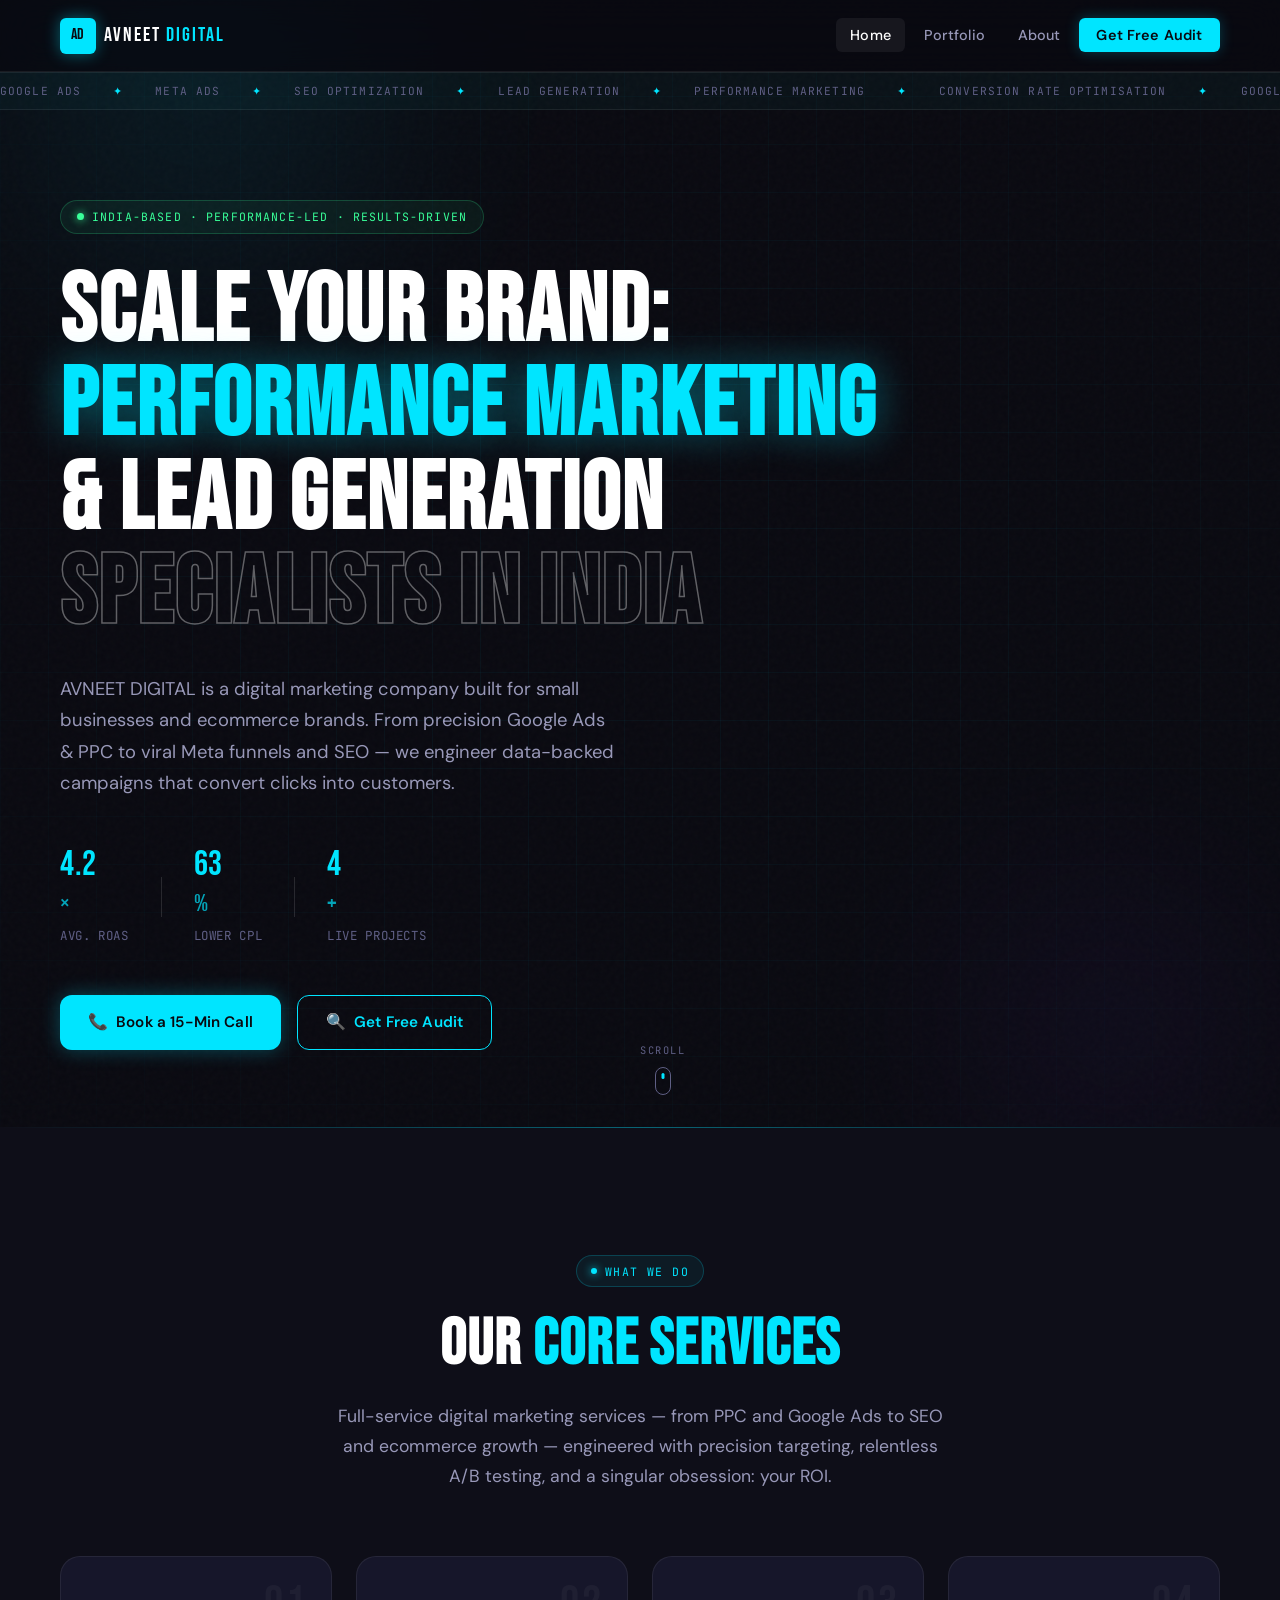
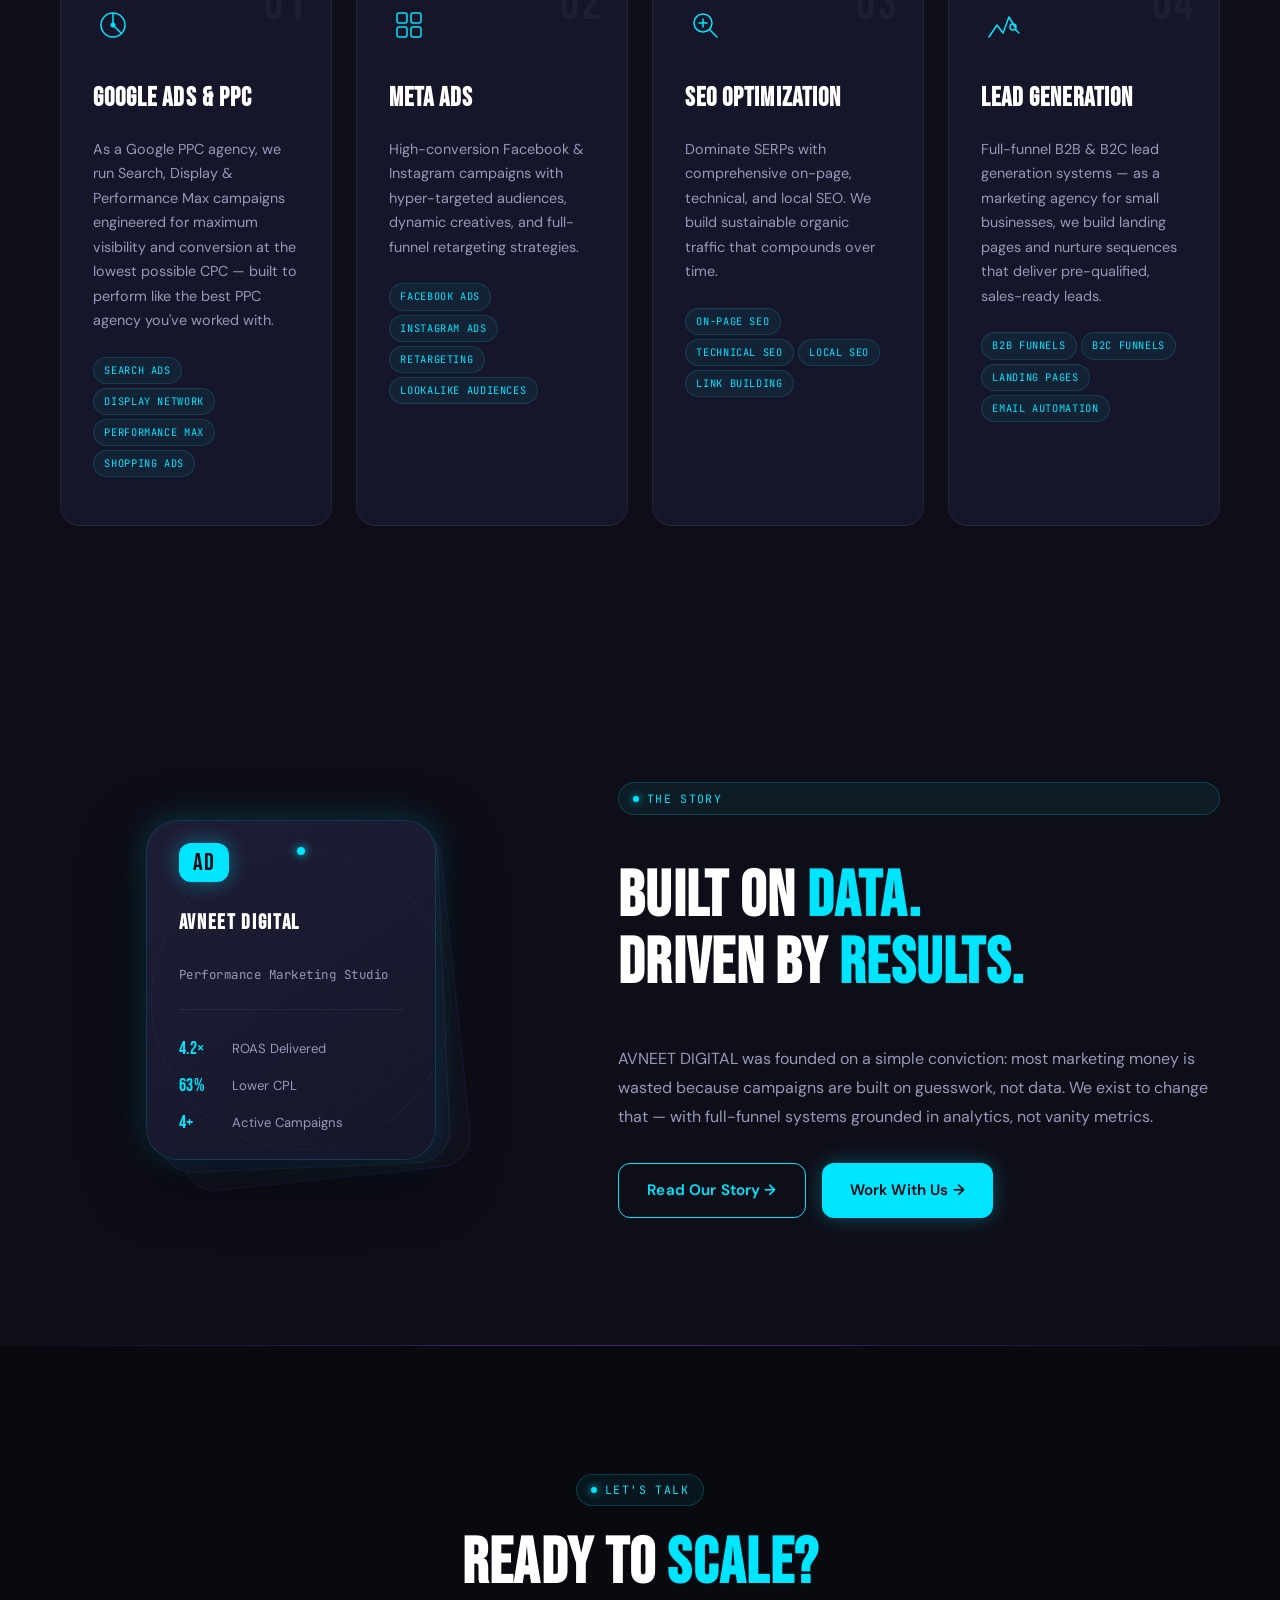
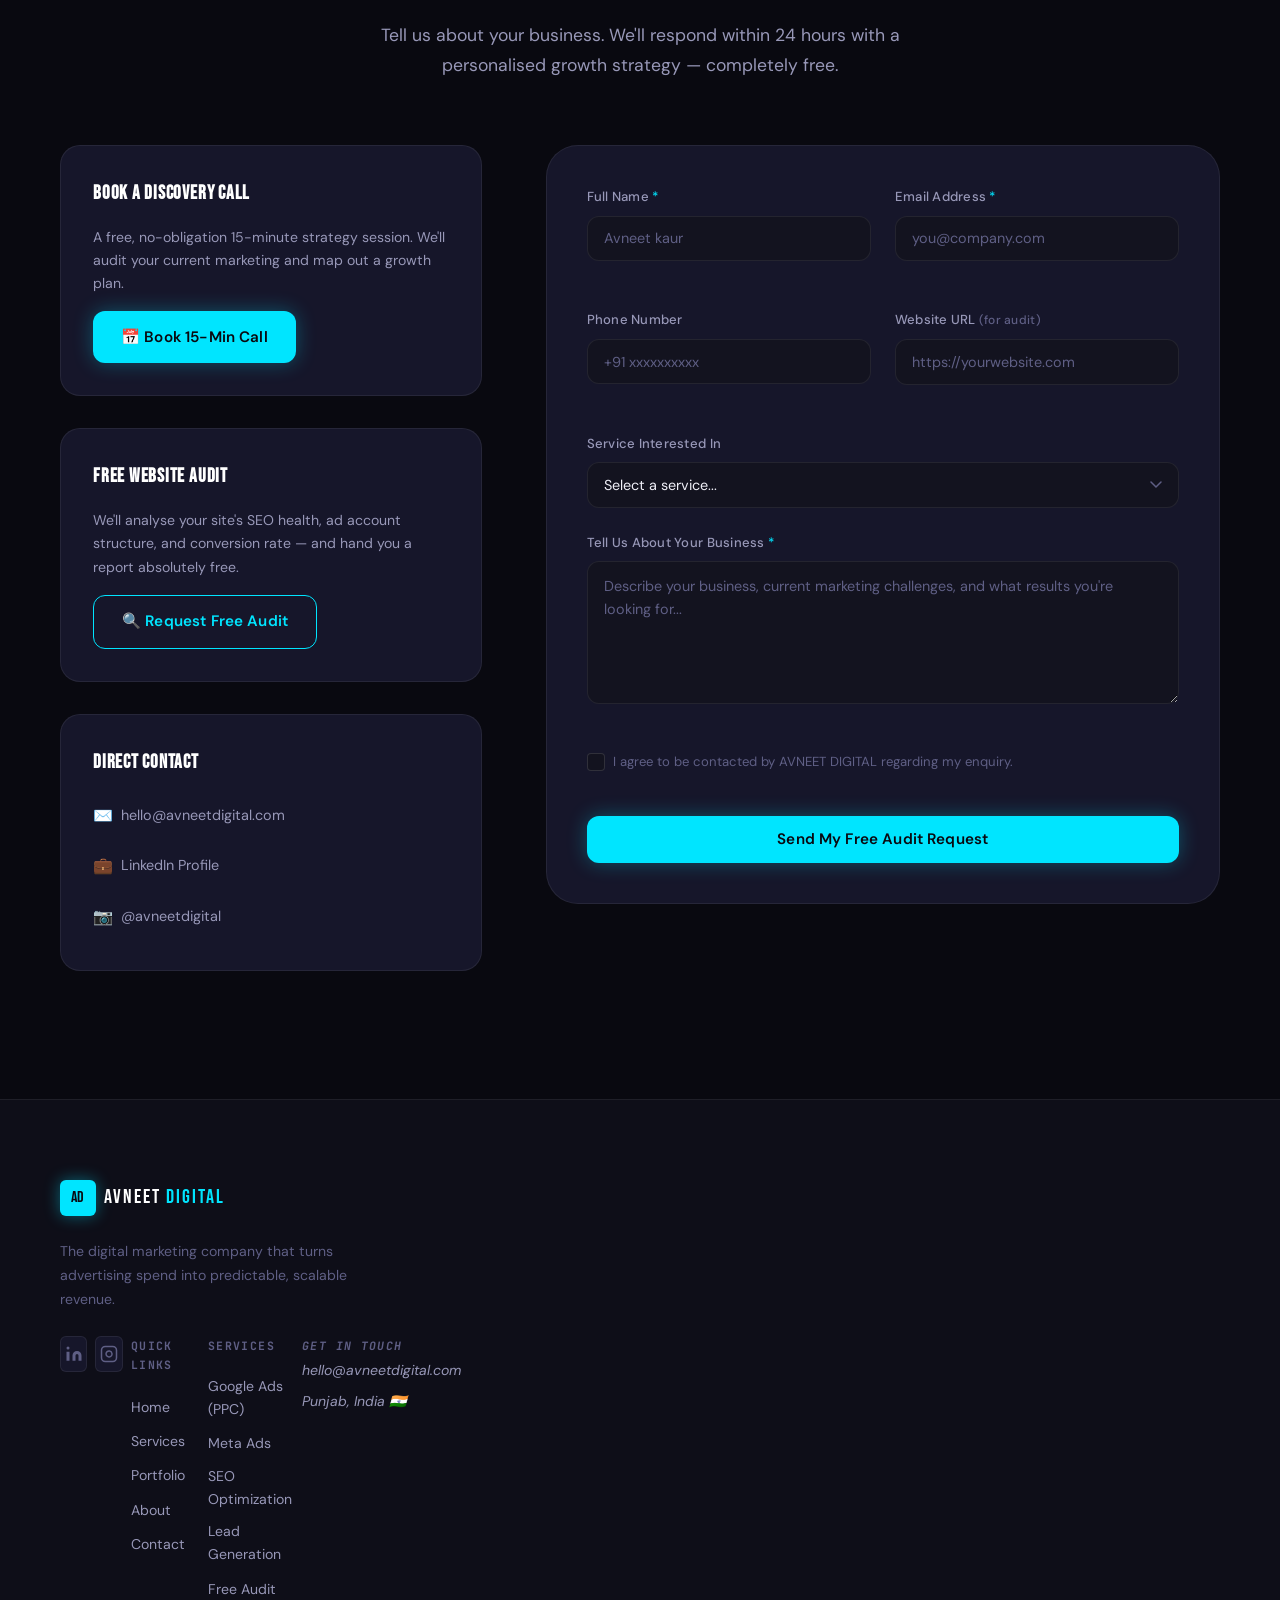
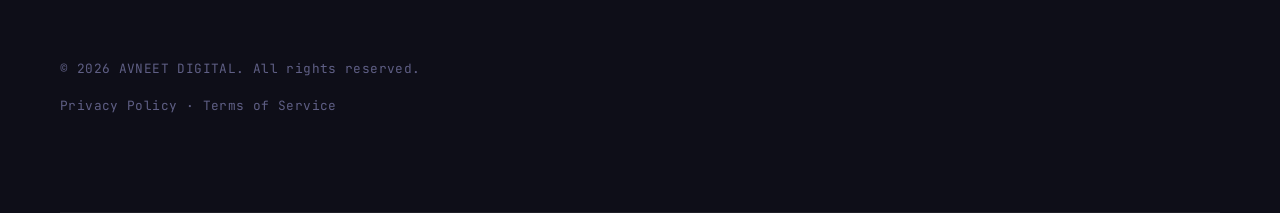
==== commit 344f8faf: "Remove social media links and discovery call option Removed LinkedIn and Twitter links from the foot" ====
--- a/index.html
+++ b/index.html
@@ -14,22 +14,22 @@
   <meta name="keywords" content="digital marketing company, digital agency, digital marketing services, ppc agency, best ppc agency, google ppc agency, online marketing agency, marketing company for small business, marketing agency for small business, digital marketing website, ecommerce agency, performance marketing agencies, google marketing agency" />
   <meta name="author" content="AVNEET DIGITAL" />
   <meta name="robots" content="index, follow" />
-  <link rel="canonical" href="https://avneetdigital.com/" />
+  <link rel="canonical" href="https://digital-website-av.vercel.app/" />
 
   <!-- Open Graph / Facebook -->
   <meta property="og:type" content="website" />
-  <meta property="og:url" content="https://avneetdigital.com/" />
+  <meta property="og:url" content="https://digital-website-av.vercel.app/" />
   <meta property="og:title" content="AVNEET DIGITAL | Digital Marketing Agency &amp; PPC Experts" />
-  <meta property="og:description" content="A performance-driven digital marketing company helping small businesses and ecommerce brands grow with PPC, Google Ads, Meta Ads, SEO &amp; lead generation. Get your free audit today." />
+  <meta property="og:description" content="A performance-driven digital marketing company helping small businesses and ecommerce brands grow with PPC, Google Ads, Meta Ads, SEO of websites; lead generation. Get your free audit today." />
   <meta property="og:image" content="https://avneetdigital.com/og-image.jpg" />
   <meta property="og:site_name" content="AVNEET DIGITAL" />
 
   <!-- Twitter Card -->
   <meta name="twitter:card" content="summary_large_image" />
-  <meta name="twitter:url" content="https://avneetdigital.com/" />
-  <meta name="twitter:title" content="AVNEET DIGITAL | Digital Marketing Agency &amp; PPC Experts" />
+  <meta name="twitter:url" content="https://digital-website-av.vercel.app/" />
+  <meta name="twitter:title" content="AVNEET DIGITAL | Digital Marketing Agency ; PPC Experts ,SEO of websites" />
   <meta name="twitter:description" content="PPC, Google Ads, Meta Ads, SEO &amp; lead generation for small businesses and ecommerce brands. Book your free 15-min discovery call." />
-  <meta name="twitter:image" content="https://avneetdigital.com/twitter-card.jpg" />
+  <meta name="twitter:image" content="https://digital-website-av.vercel.app/twitter-card.jpg" />
 
   <!-- Structured Data (JSON-LD) -->
   <script type="application/ld+json">
@@ -38,7 +38,7 @@
     "@type": "ProfessionalService",
     "name": "AVNEET DIGITAL",
     "description": "AVNEET DIGITAL is a digital marketing company and PPC agency offering Google Ads, Meta Ads, SEO, ecommerce marketing, and lead generation services for small businesses.",
-    "url": "https://avneetdigital.com",
+    "url": "https://digital-website-av.vercel.app/",
     "areaServed": "India",
     "serviceType": ["Digital Marketing Services", "PPC Agency", "Google Ads", "Meta Ads", "SEO Optimization", "Lead Generation", "Ecommerce Marketing"],
     "sameAs": [
@@ -581,7 +581,7 @@
             predictable, scalable revenue.
           </p>
           <div class="footer-social" aria-label="Social media links">
-            <a href="https://linkedin.com/company/avneetdigital"
+            <a href="https://www.linkedin.com/in/avneet-kaur-21b26035a/"
                target="_blank" rel="noopener noreferrer"
                class="social-link" aria-label="LinkedIn">
               <svg width="18" height="18" viewBox="0 0 24 24" fill="currentColor"
@@ -601,16 +601,7 @@
                 <line x1="17.5" y1="6.5" x2="17.51" y2="6.5"/>
               </svg>
             </a>
-            <a href="https://twitter.com/avneetdigital"
-               target="_blank" rel="noopener noreferrer"
-               class="social-link" aria-label="Twitter / X">
-              <svg width="18" height="18" viewBox="0 0 24 24" fill="currentColor"
-                   xmlns="http://www.w3.org/2000/svg" aria-hidden="true">
-                <path d="M18.244 2.25h3.308l-7.227 8.26 8.502 11.24H16.17l-5.214-6.817L4.99 21.75H1.68l7.73-8.835L1.254 2.25H8.08l4.713 6.231zm-1.161 17.52h1.833L7.084 4.126H5.117z"/>
-              </svg>
-            </a>
-          </div>
-        </div>
+           
 
         <!-- Quick Links -->
         <nav class="footer-nav" aria-label="Footer quick links">
@@ -641,10 +632,7 @@
           <h4 class="footer-nav__title">Get In Touch</h4>
           <ul role="list">
             <li><a href="mailto:hello@avneetdigital.com">hello@avneetdigital.com</a></li>
-            <li>
-              <a href="https://calendly.com/avneetdigital/15min"
-                 target="_blank" rel="noopener noreferrer">Book a Discovery Call</a>
-            </li>
+            
             <li>Punjab, India 🇮🇳</li>
           </ul>
         </address>
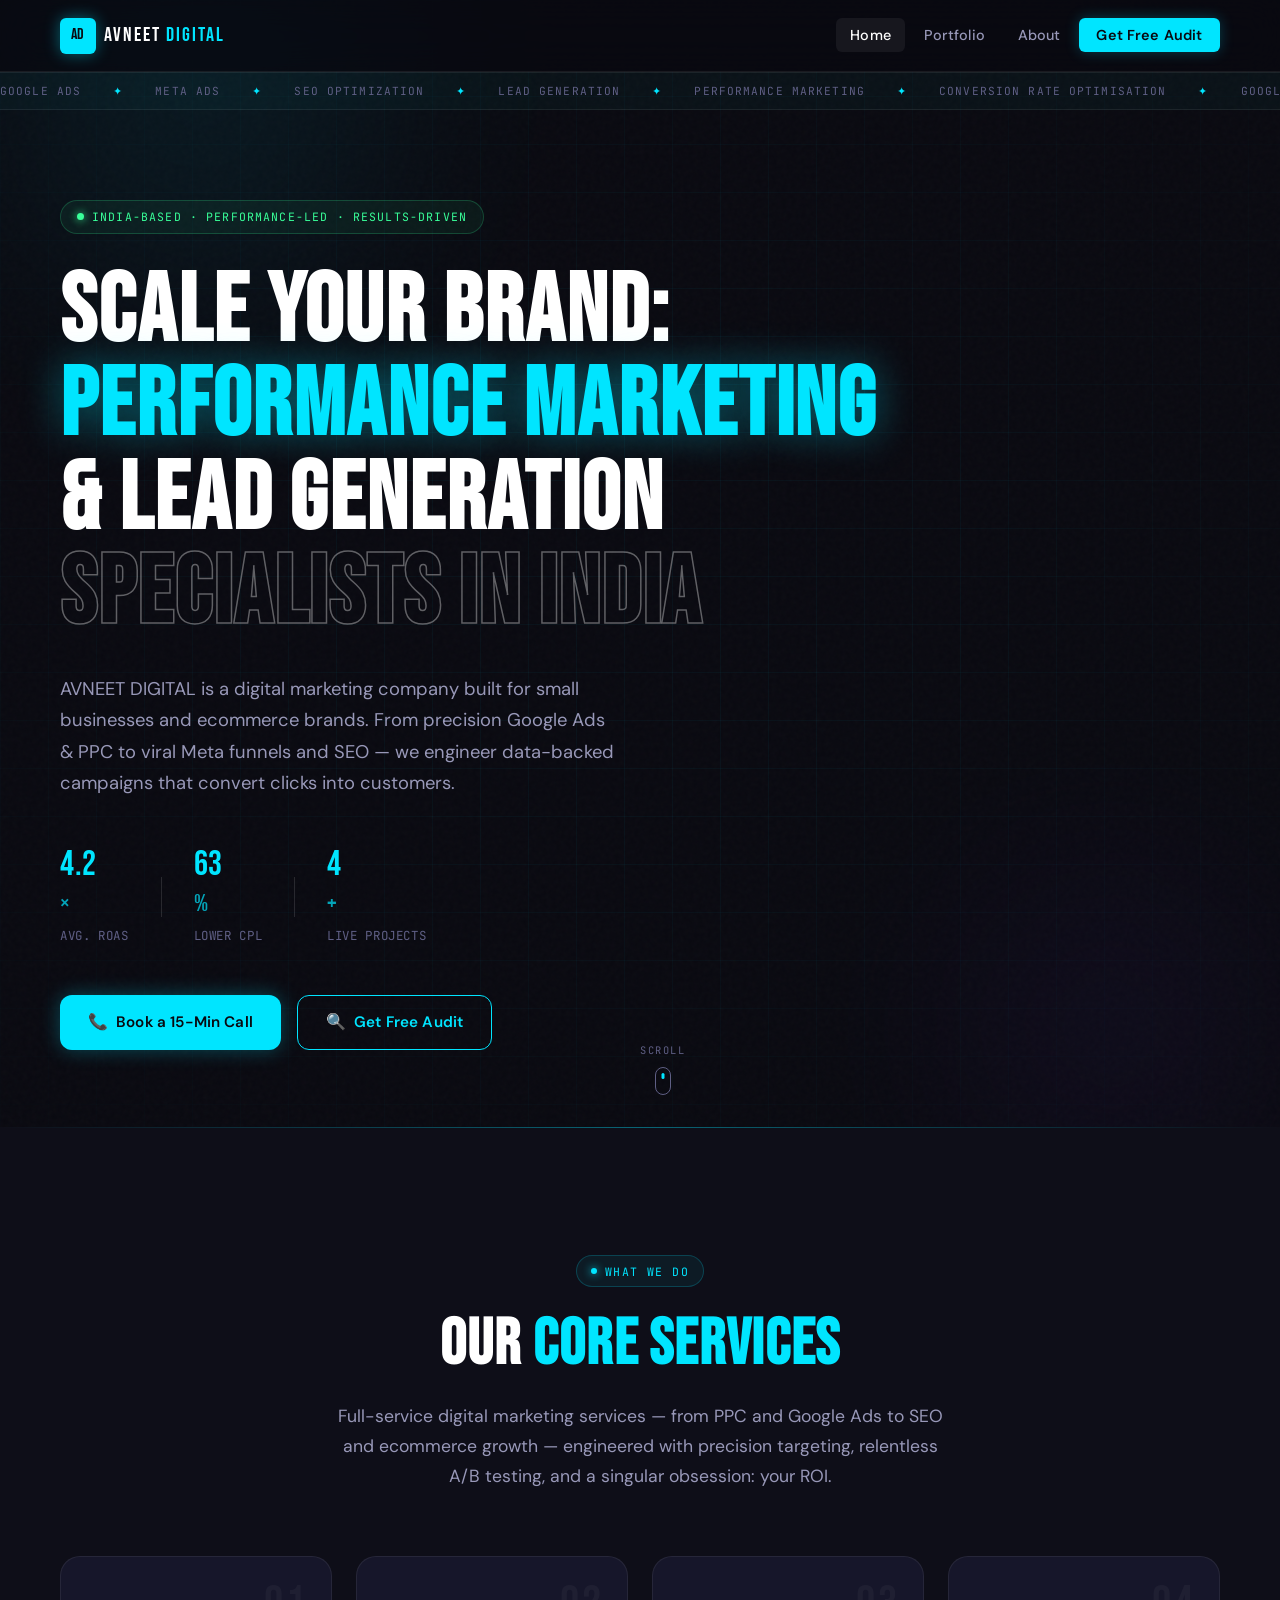
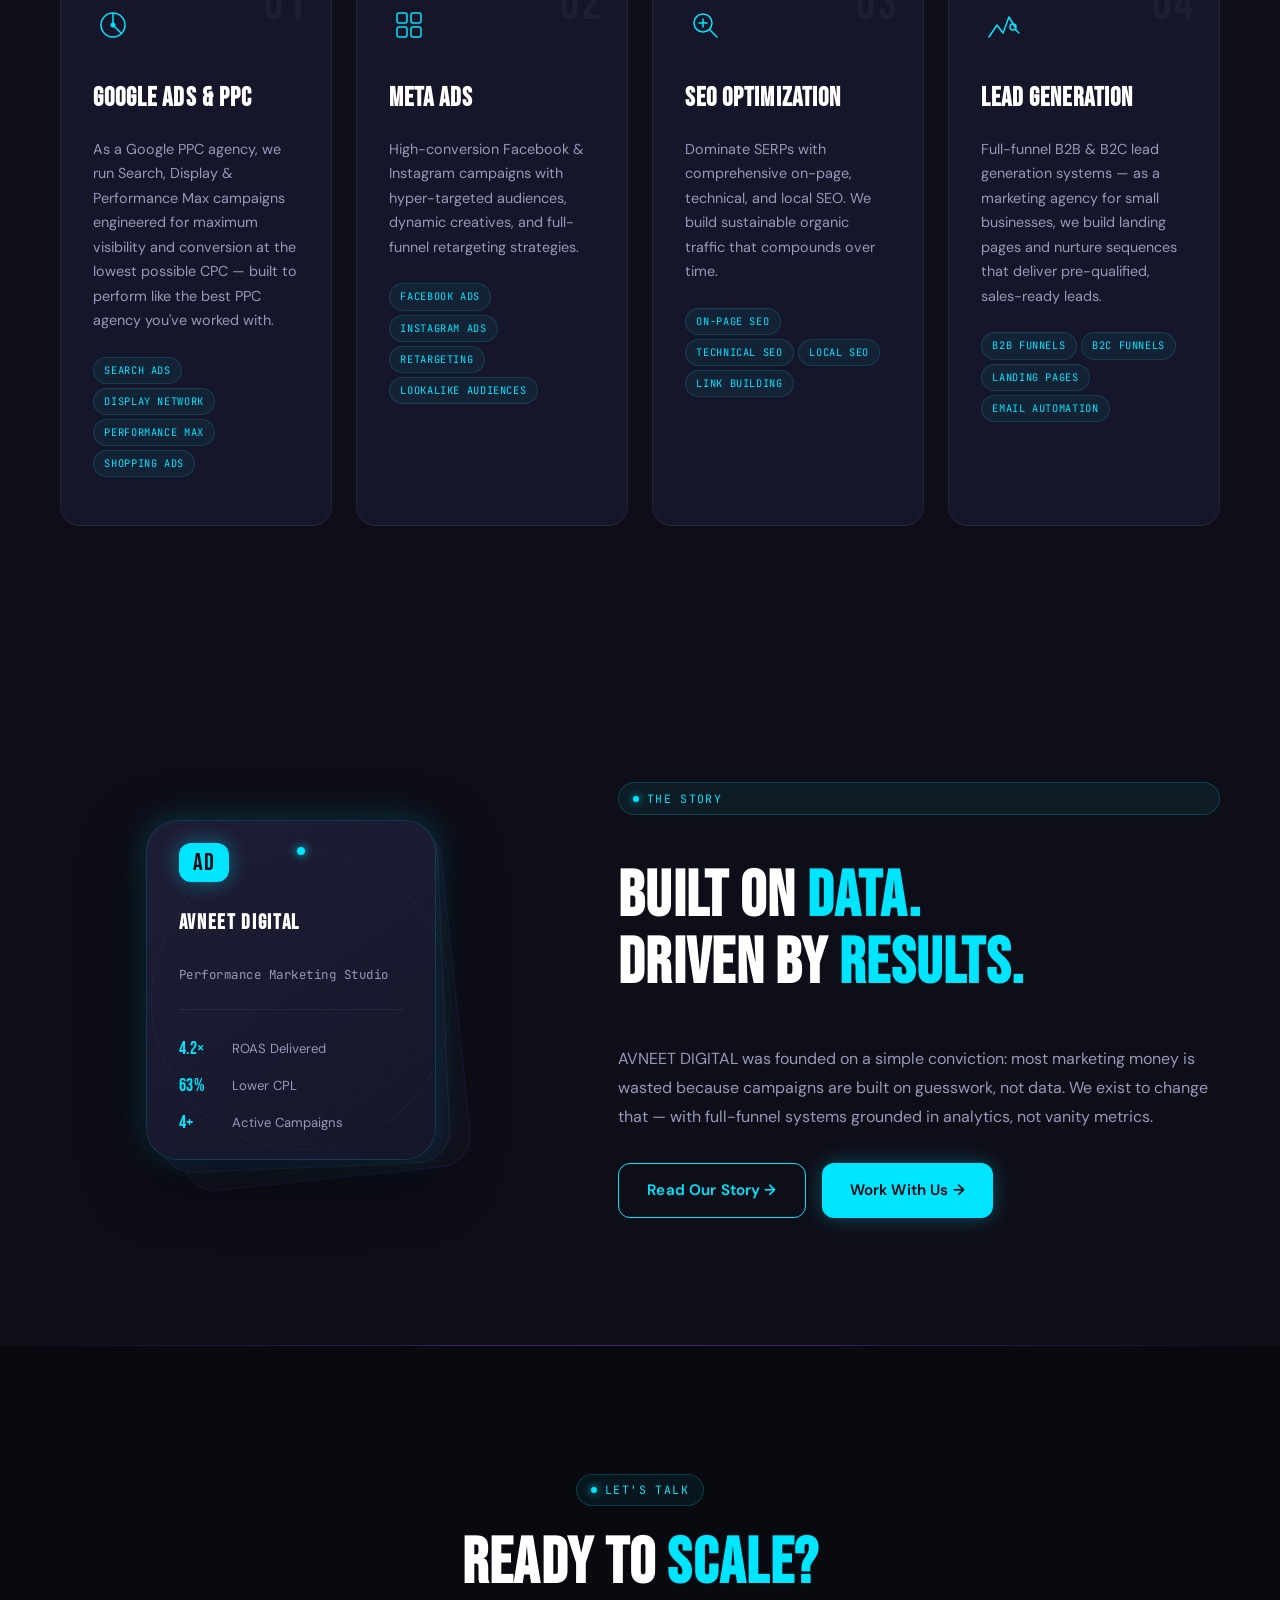
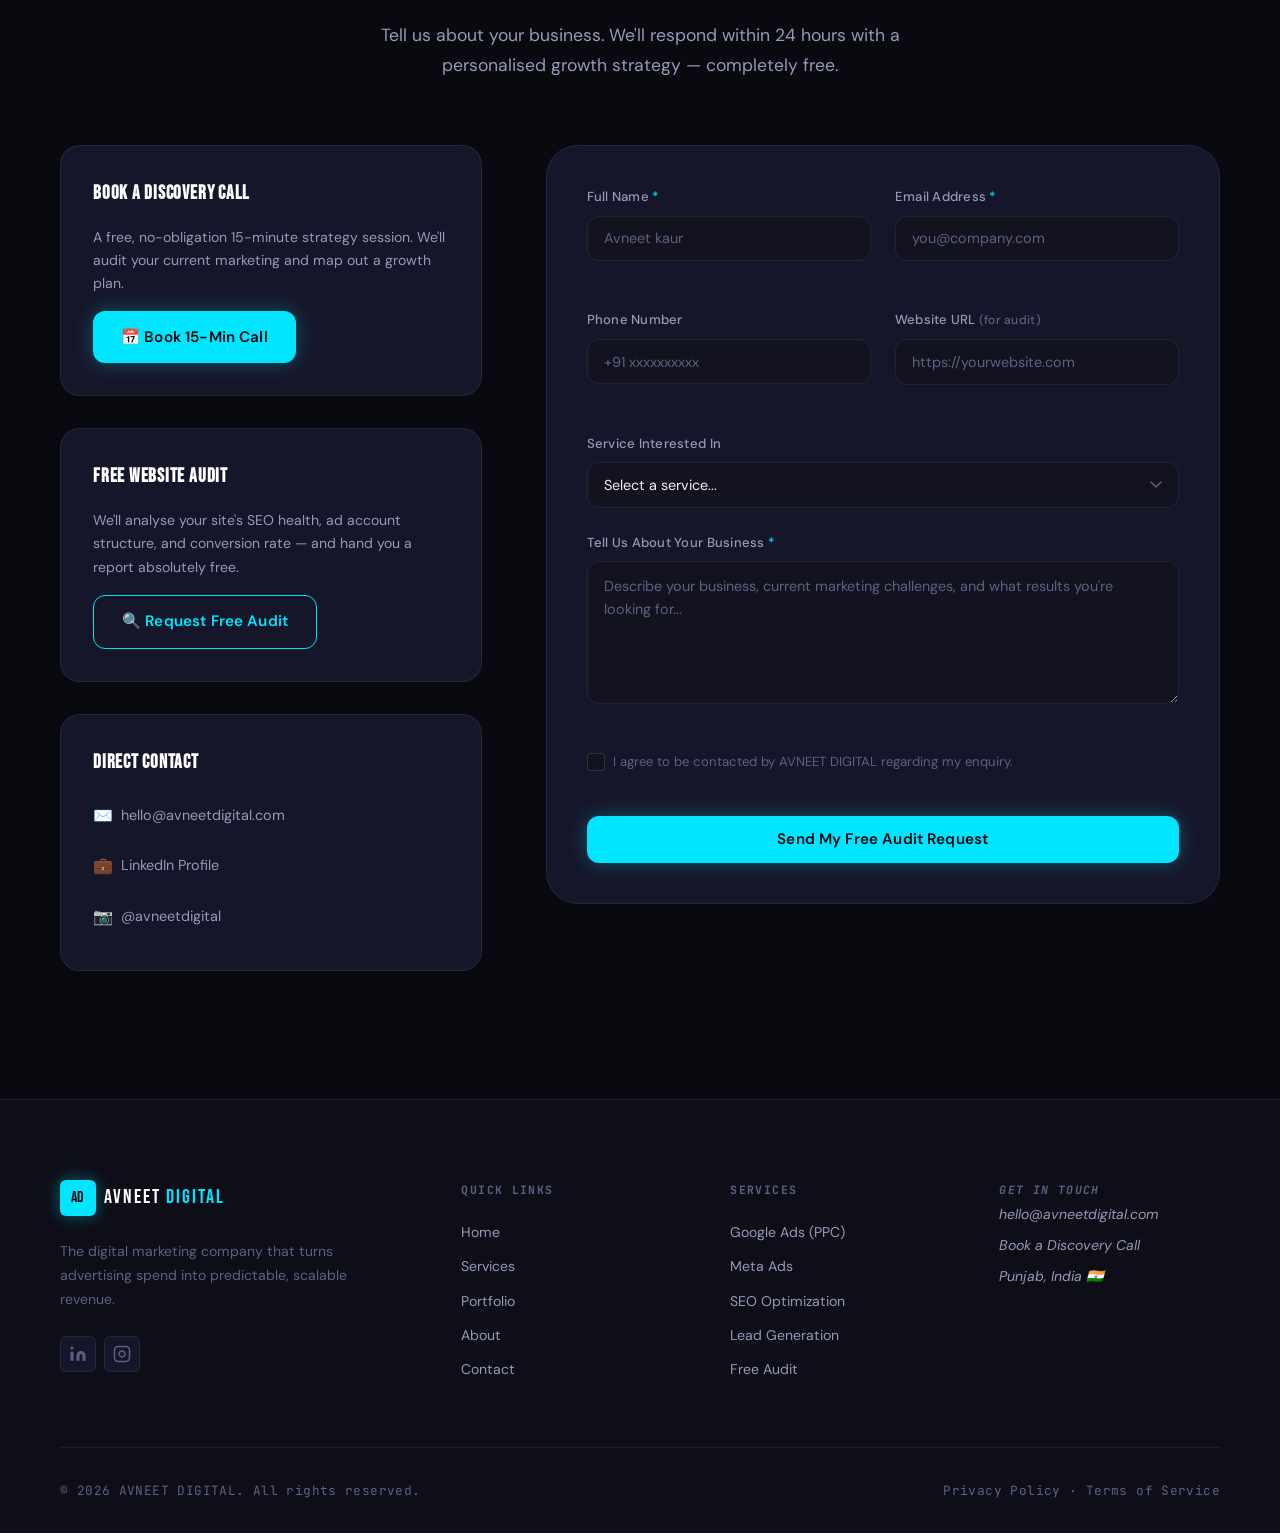
==== commit 735acc9c: "Update index.html" ====
--- a/index.html
+++ b/index.html
@@ -14,22 +14,22 @@
   <meta name="keywords" content="digital marketing company, digital agency, digital marketing services, ppc agency, best ppc agency, google ppc agency, online marketing agency, marketing company for small business, marketing agency for small business, digital marketing website, ecommerce agency, performance marketing agencies, google marketing agency" />
   <meta name="author" content="AVNEET DIGITAL" />
   <meta name="robots" content="index, follow" />
-  <link rel="canonical" href="https://digital-website-av.vercel.app/" />
+  <link rel="canonical" href="https://avneetdigital.com/" />
 
   <!-- Open Graph / Facebook -->
   <meta property="og:type" content="website" />
-  <meta property="og:url" content="https://digital-website-av.vercel.app/" />
+  <meta property="og:url" content="https://avneetdigital.com/" />
   <meta property="og:title" content="AVNEET DIGITAL | Digital Marketing Agency &amp; PPC Experts" />
-  <meta property="og:description" content="A performance-driven digital marketing company helping small businesses and ecommerce brands grow with PPC, Google Ads, Meta Ads, SEO of websites; lead generation. Get your free audit today." />
+  <meta property="og:description" content="A performance-driven digital marketing company helping small businesses and ecommerce brands grow with PPC, Google Ads, Meta Ads, SEO &amp; lead generation. Get your free audit today." />
   <meta property="og:image" content="https://avneetdigital.com/og-image.jpg" />
   <meta property="og:site_name" content="AVNEET DIGITAL" />
 
   <!-- Twitter Card -->
   <meta name="twitter:card" content="summary_large_image" />
-  <meta name="twitter:url" content="https://digital-website-av.vercel.app/" />
-  <meta name="twitter:title" content="AVNEET DIGITAL | Digital Marketing Agency ; PPC Experts ,SEO of websites" />
+  <meta name="twitter:url" content="https://avneetdigital.com/" />
+  <meta name="twitter:title" content="AVNEET DIGITAL | Digital Marketing Agency &amp; PPC Experts" />
   <meta name="twitter:description" content="PPC, Google Ads, Meta Ads, SEO &amp; lead generation for small businesses and ecommerce brands. Book your free 15-min discovery call." />
-  <meta name="twitter:image" content="https://digital-website-av.vercel.app/twitter-card.jpg" />
+  <meta name="twitter:image" content="https://avneetdigital.com/twitter-card.jpg" />
 
   <!-- Structured Data (JSON-LD) -->
   <script type="application/ld+json">
@@ -38,7 +38,7 @@
     "@type": "ProfessionalService",
     "name": "AVNEET DIGITAL",
     "description": "AVNEET DIGITAL is a digital marketing company and PPC agency offering Google Ads, Meta Ads, SEO, ecommerce marketing, and lead generation services for small businesses.",
-    "url": "https://digital-website-av.vercel.app/",
+    "url": "https://avneetdigital.com",
     "areaServed": "India",
     "serviceType": ["Digital Marketing Services", "PPC Agency", "Google Ads", "Meta Ads", "SEO Optimization", "Lead Generation", "Ecommerce Marketing"],
     "sameAs": [
@@ -602,6 +602,8 @@
               </svg>
             </a>
            
+          </div>
+        </div>
 
         <!-- Quick Links -->
         <nav class="footer-nav" aria-label="Footer quick links">
@@ -632,7 +634,10 @@
           <h4 class="footer-nav__title">Get In Touch</h4>
           <ul role="list">
             <li><a href="mailto:hello@avneetdigital.com">hello@avneetdigital.com</a></li>
-            
+            <li>
+              <a href="https://calendly.com/avneetdigital/15min"
+                 target="_blank" rel="noopener noreferrer">Book a Discovery Call</a>
+            </li>
             <li>Punjab, India 🇮🇳</li>
           </ul>
         </address>
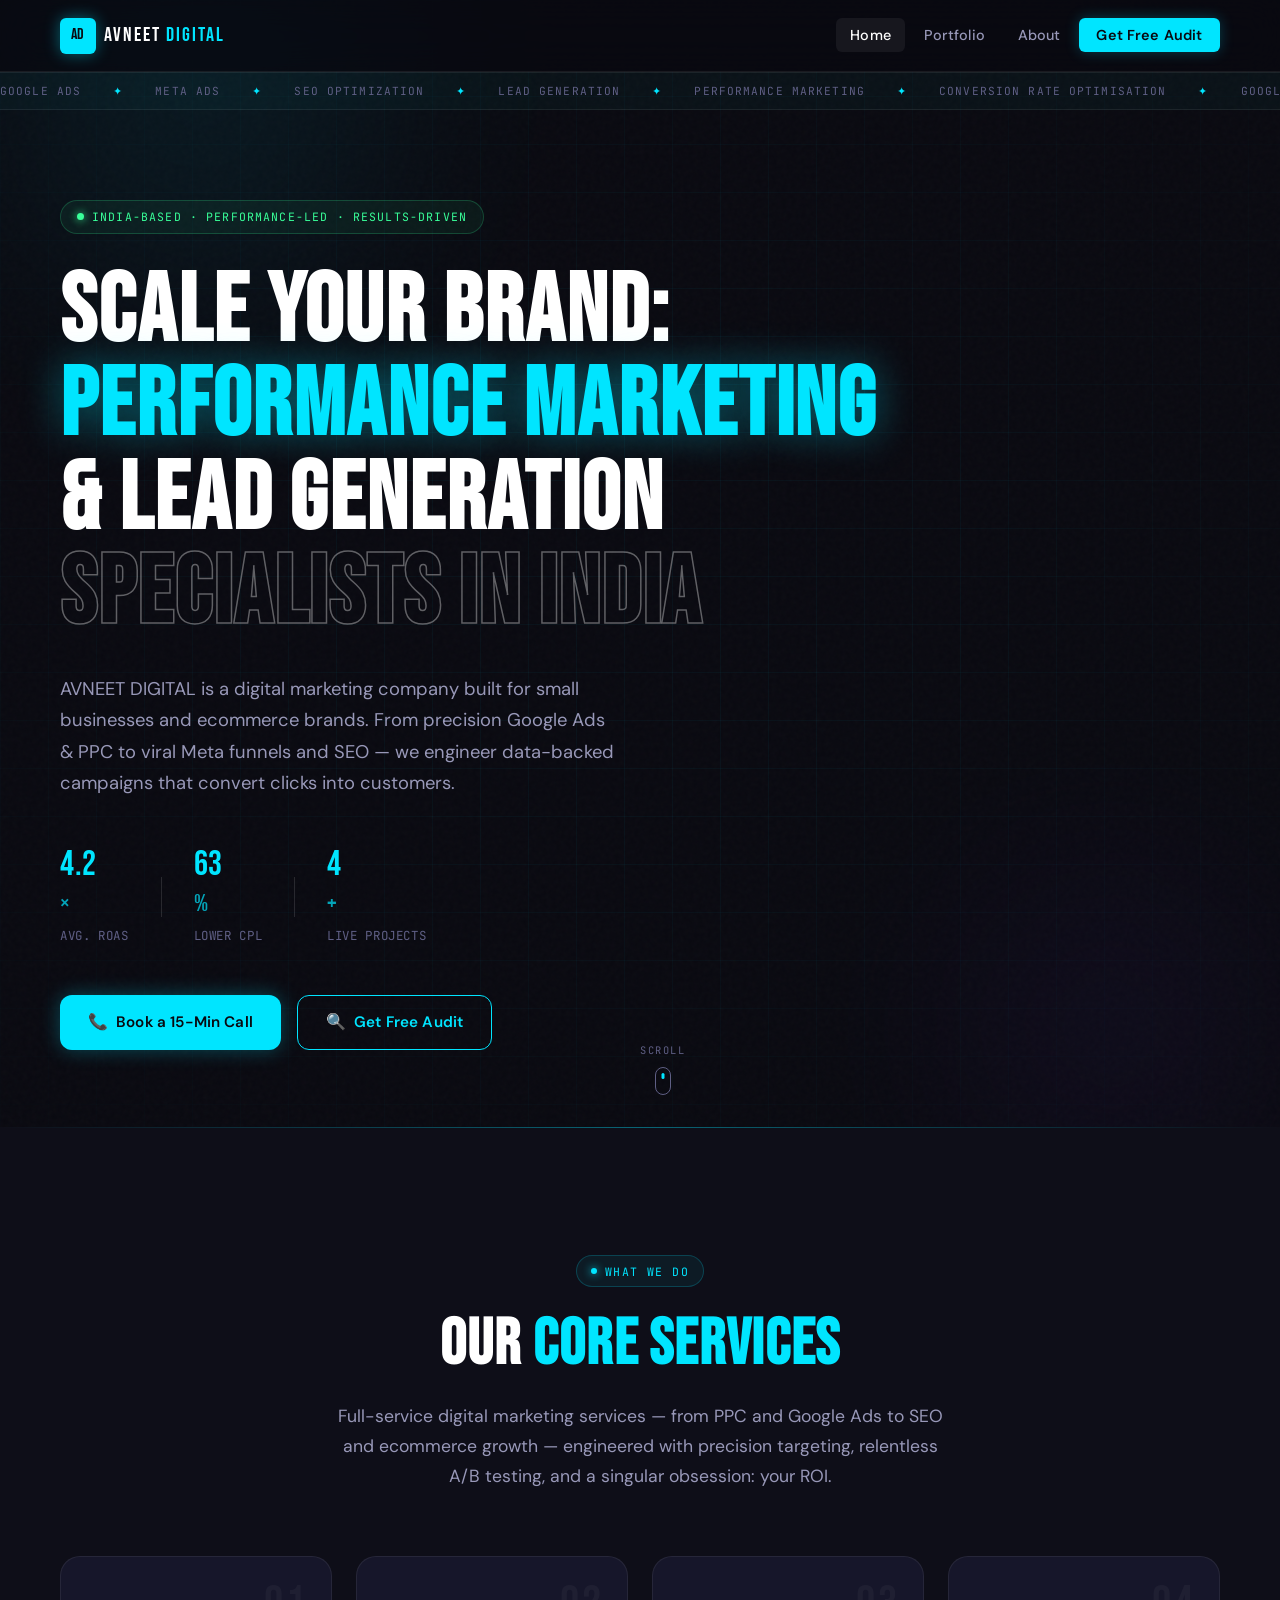
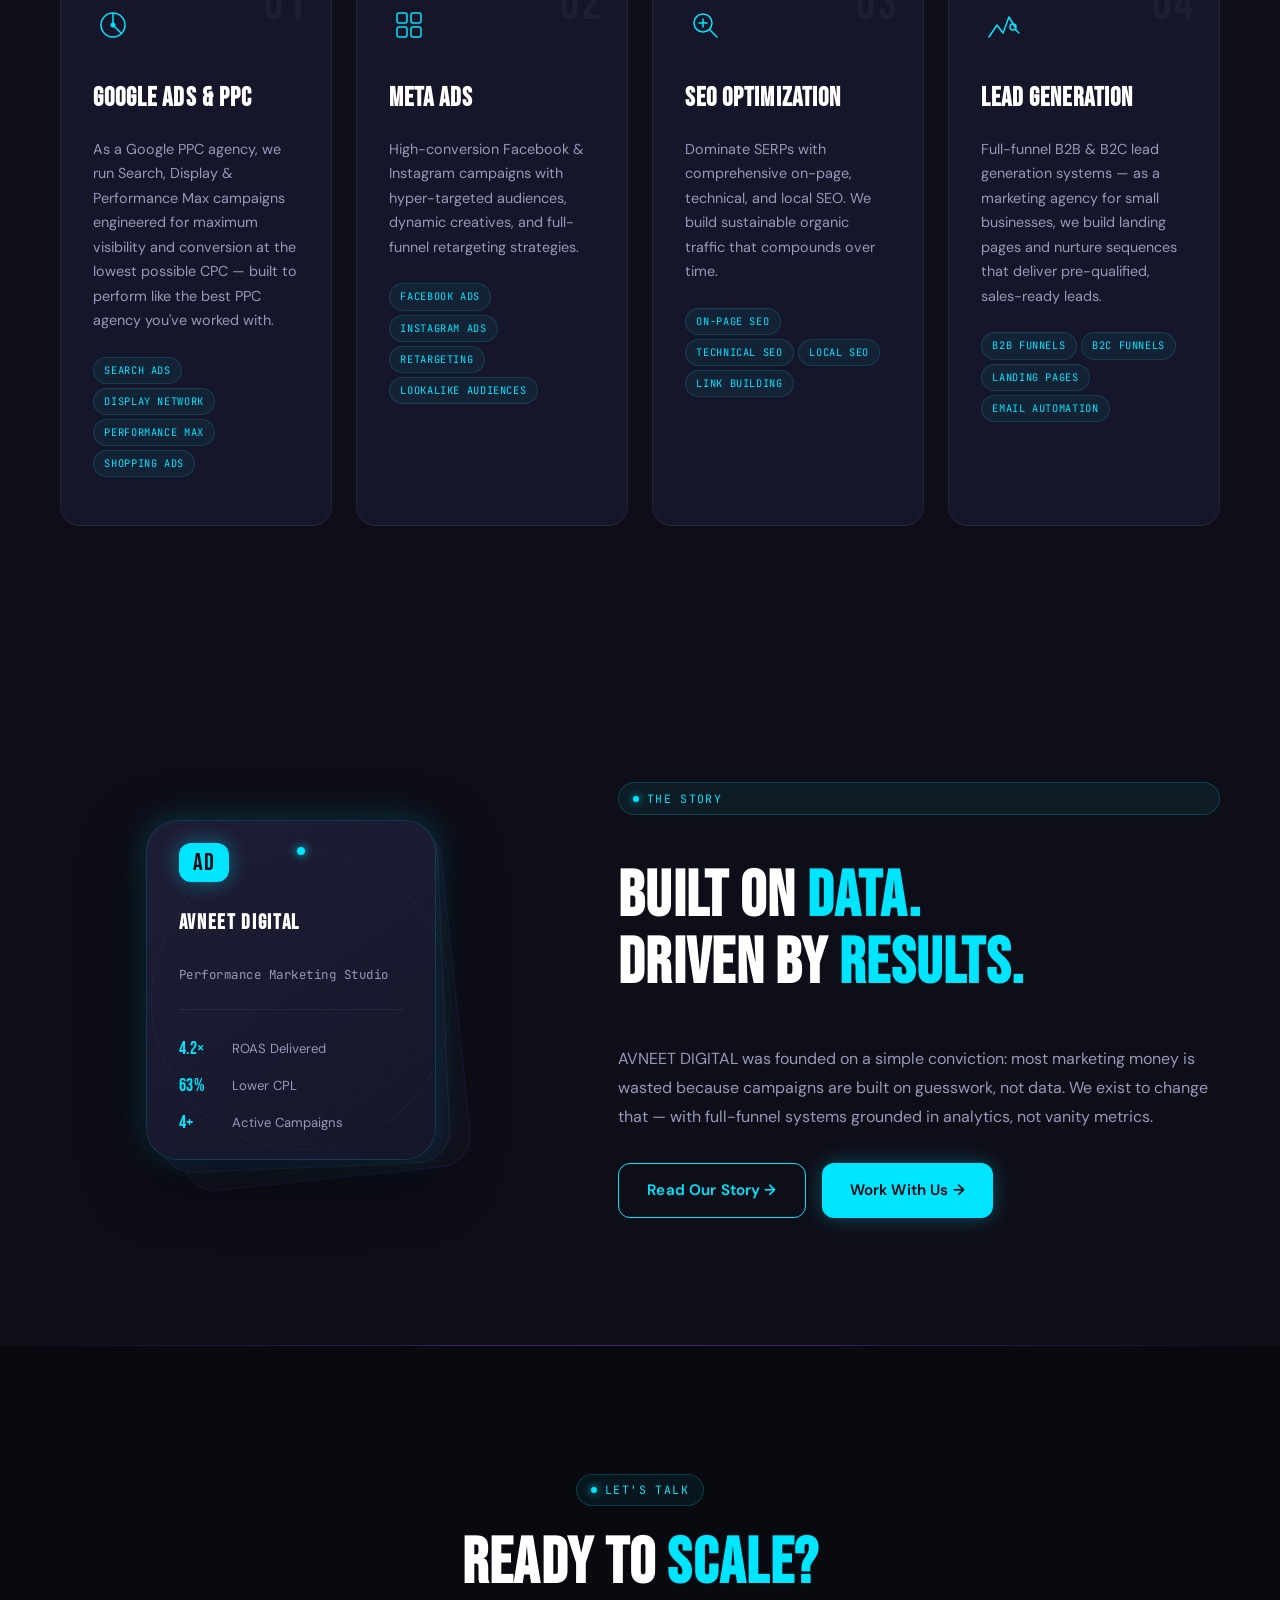
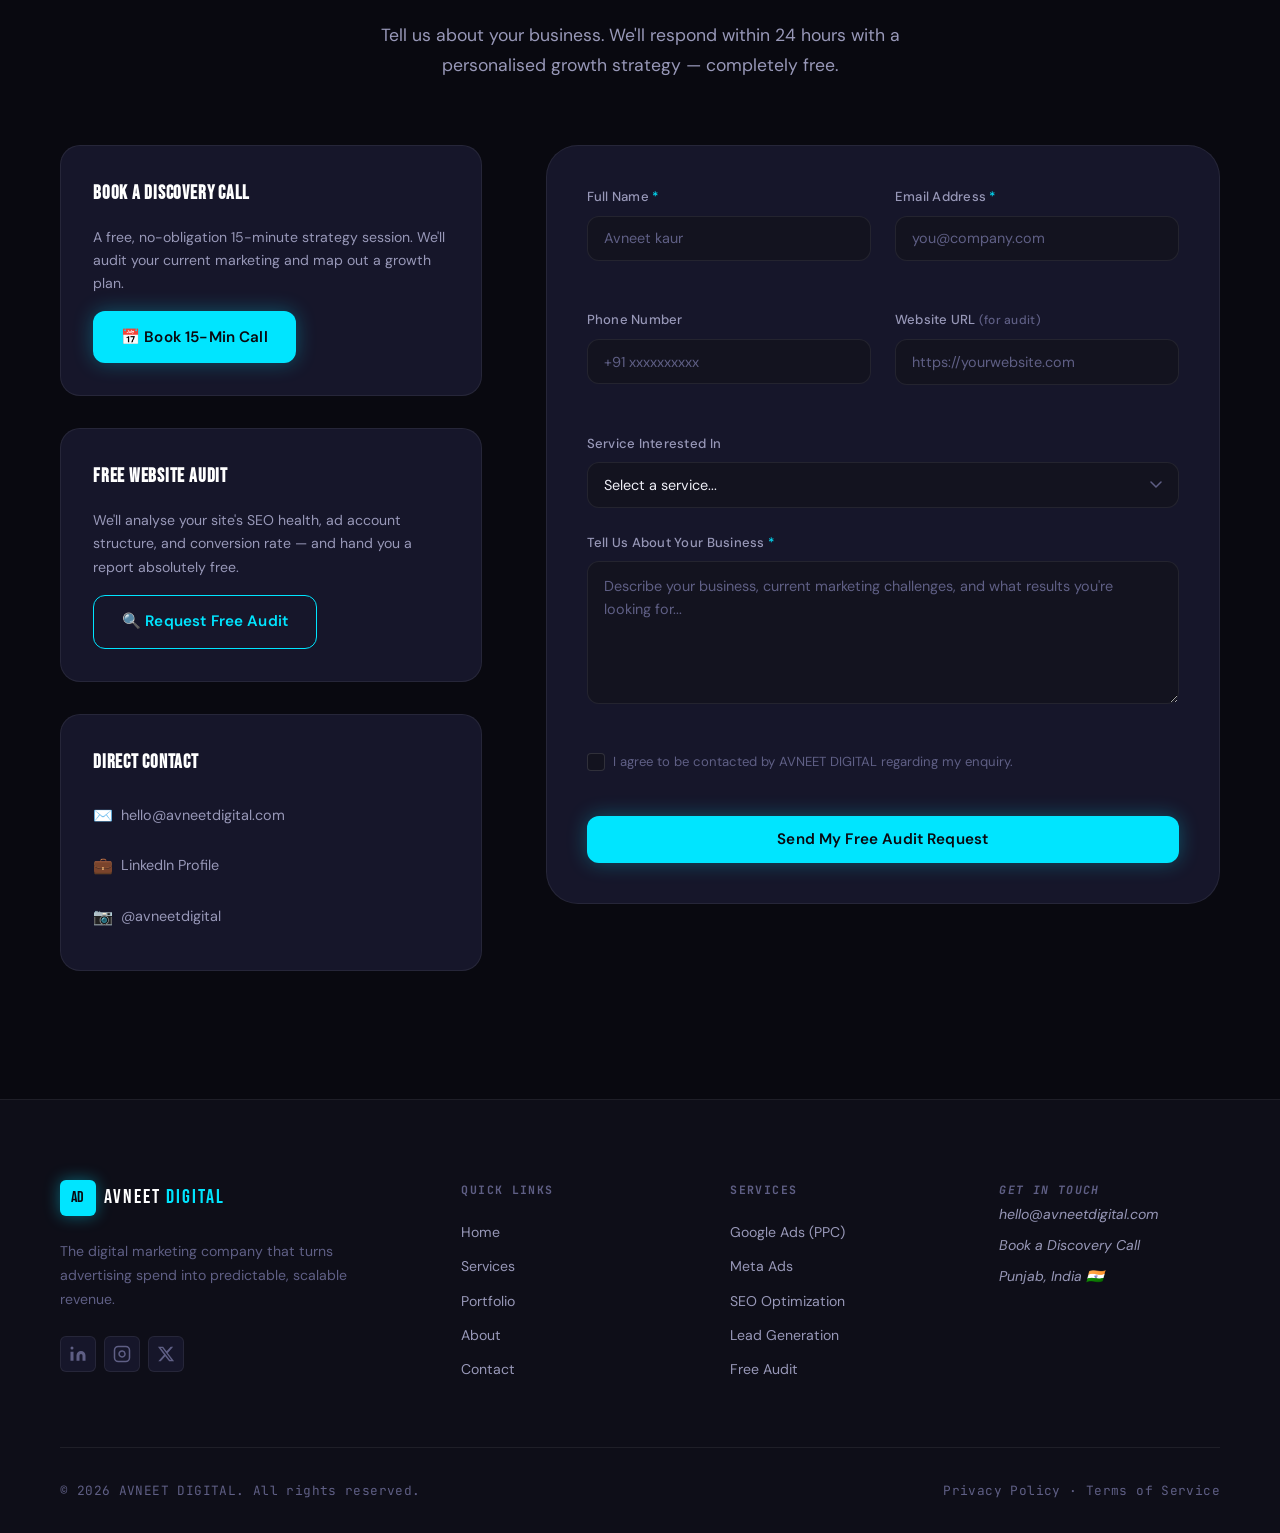
==== commit 32303479: "Add Twitter/X link to social media section" ====
--- a/index.html
+++ b/index.html
@@ -601,7 +601,14 @@
                 <line x1="17.5" y1="6.5" x2="17.51" y2="6.5"/>
               </svg>
             </a>
-           
+            <a href="https://twitter.com/avneetdigital"
+               target="_blank" rel="noopener noreferrer"
+               class="social-link" aria-label="Twitter / X">
+              <svg width="18" height="18" viewBox="0 0 24 24" fill="currentColor"
+                   xmlns="http://www.w3.org/2000/svg" aria-hidden="true">
+                <path d="M18.244 2.25h3.308l-7.227 8.26 8.502 11.24H16.17l-5.214-6.817L4.99 21.75H1.68l7.73-8.835L1.254 2.25H8.08l4.713 6.231zm-1.161 17.52h1.833L7.084 4.126H5.117z"/>
+              </svg>
+            </a>
           </div>
         </div>
 
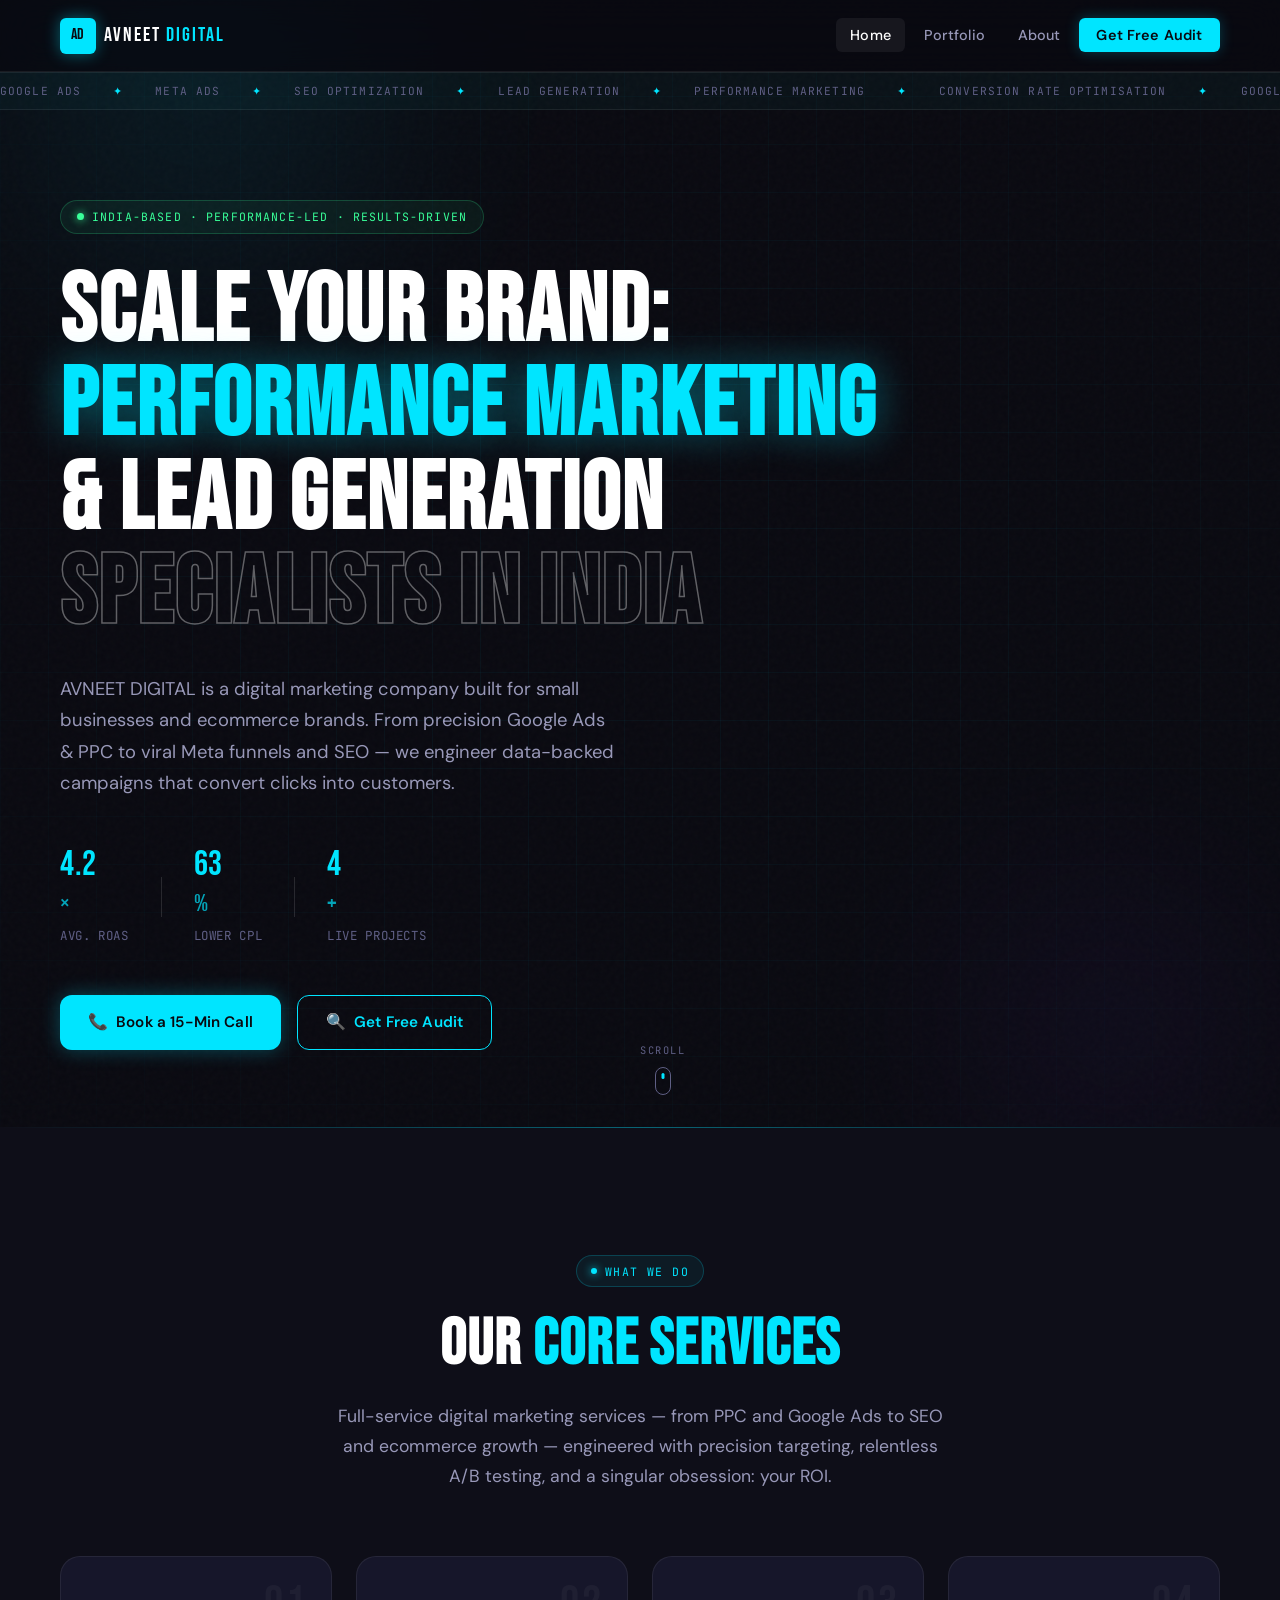
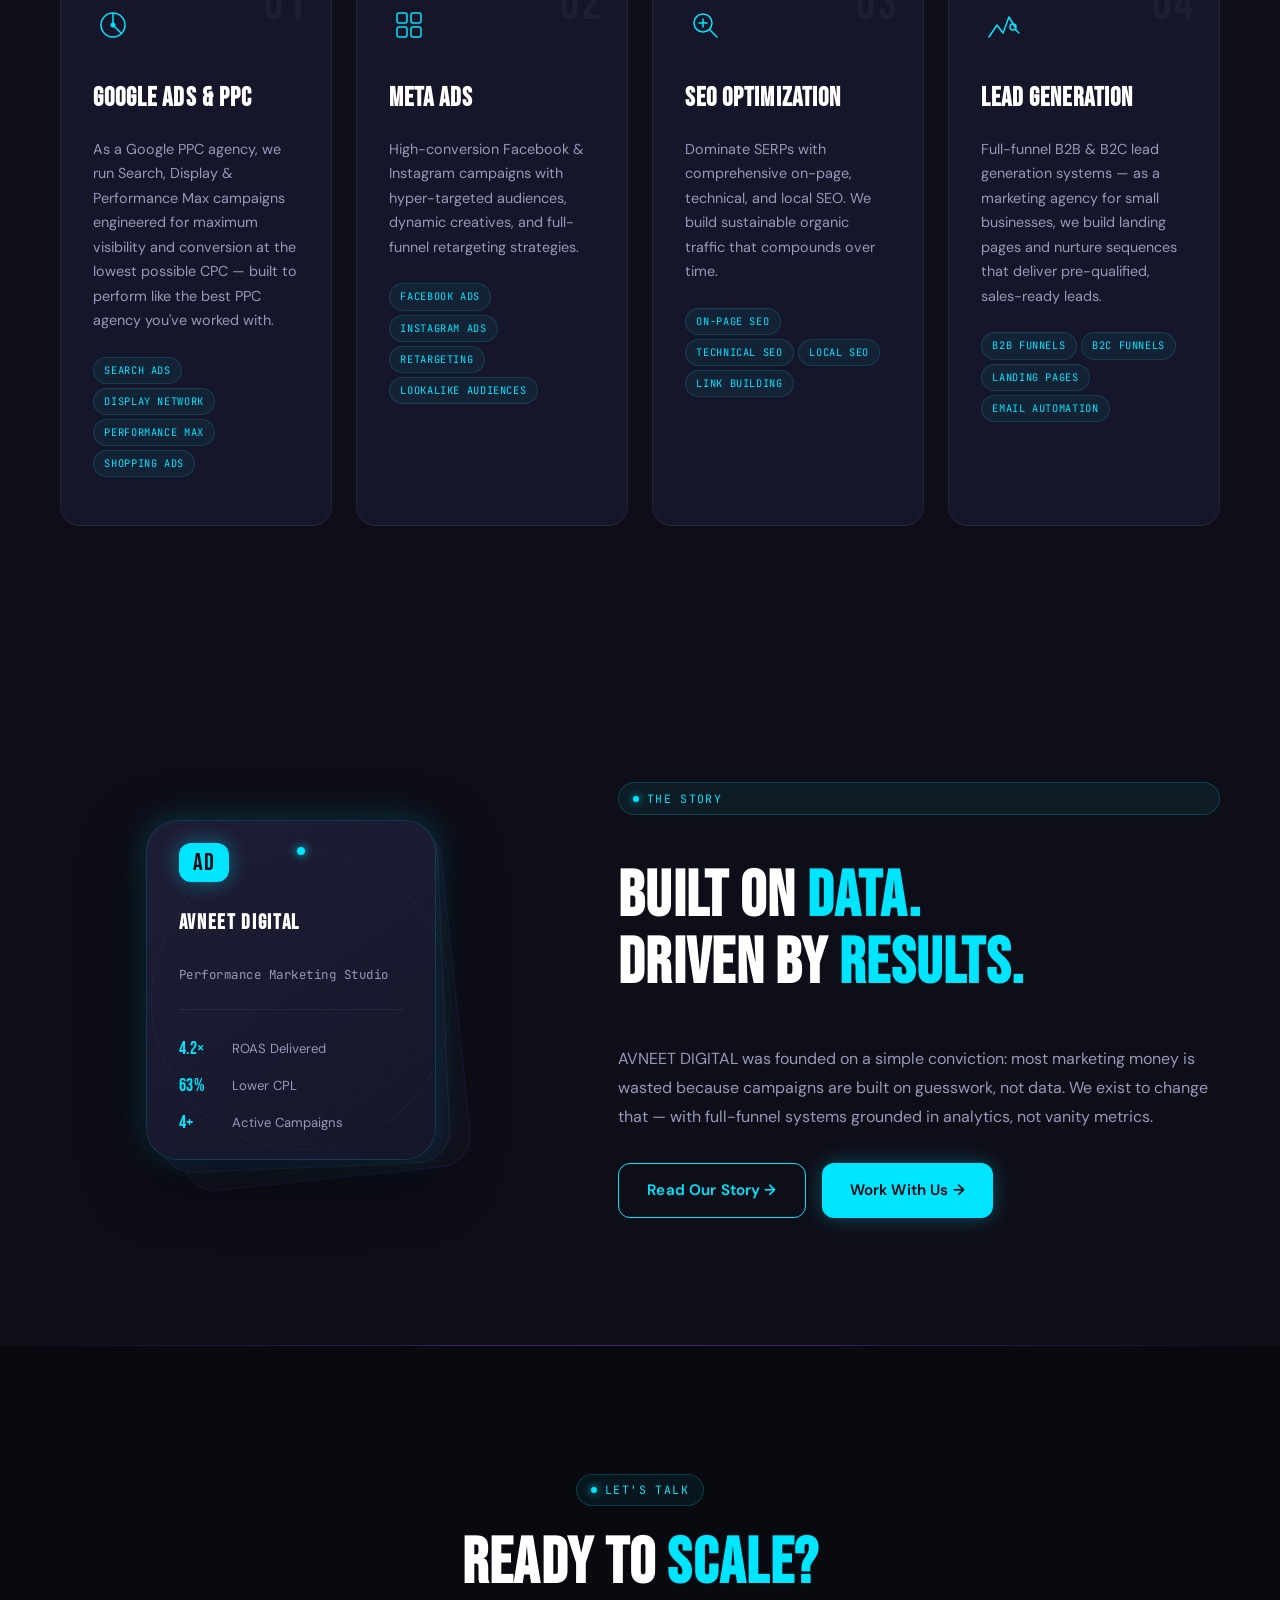
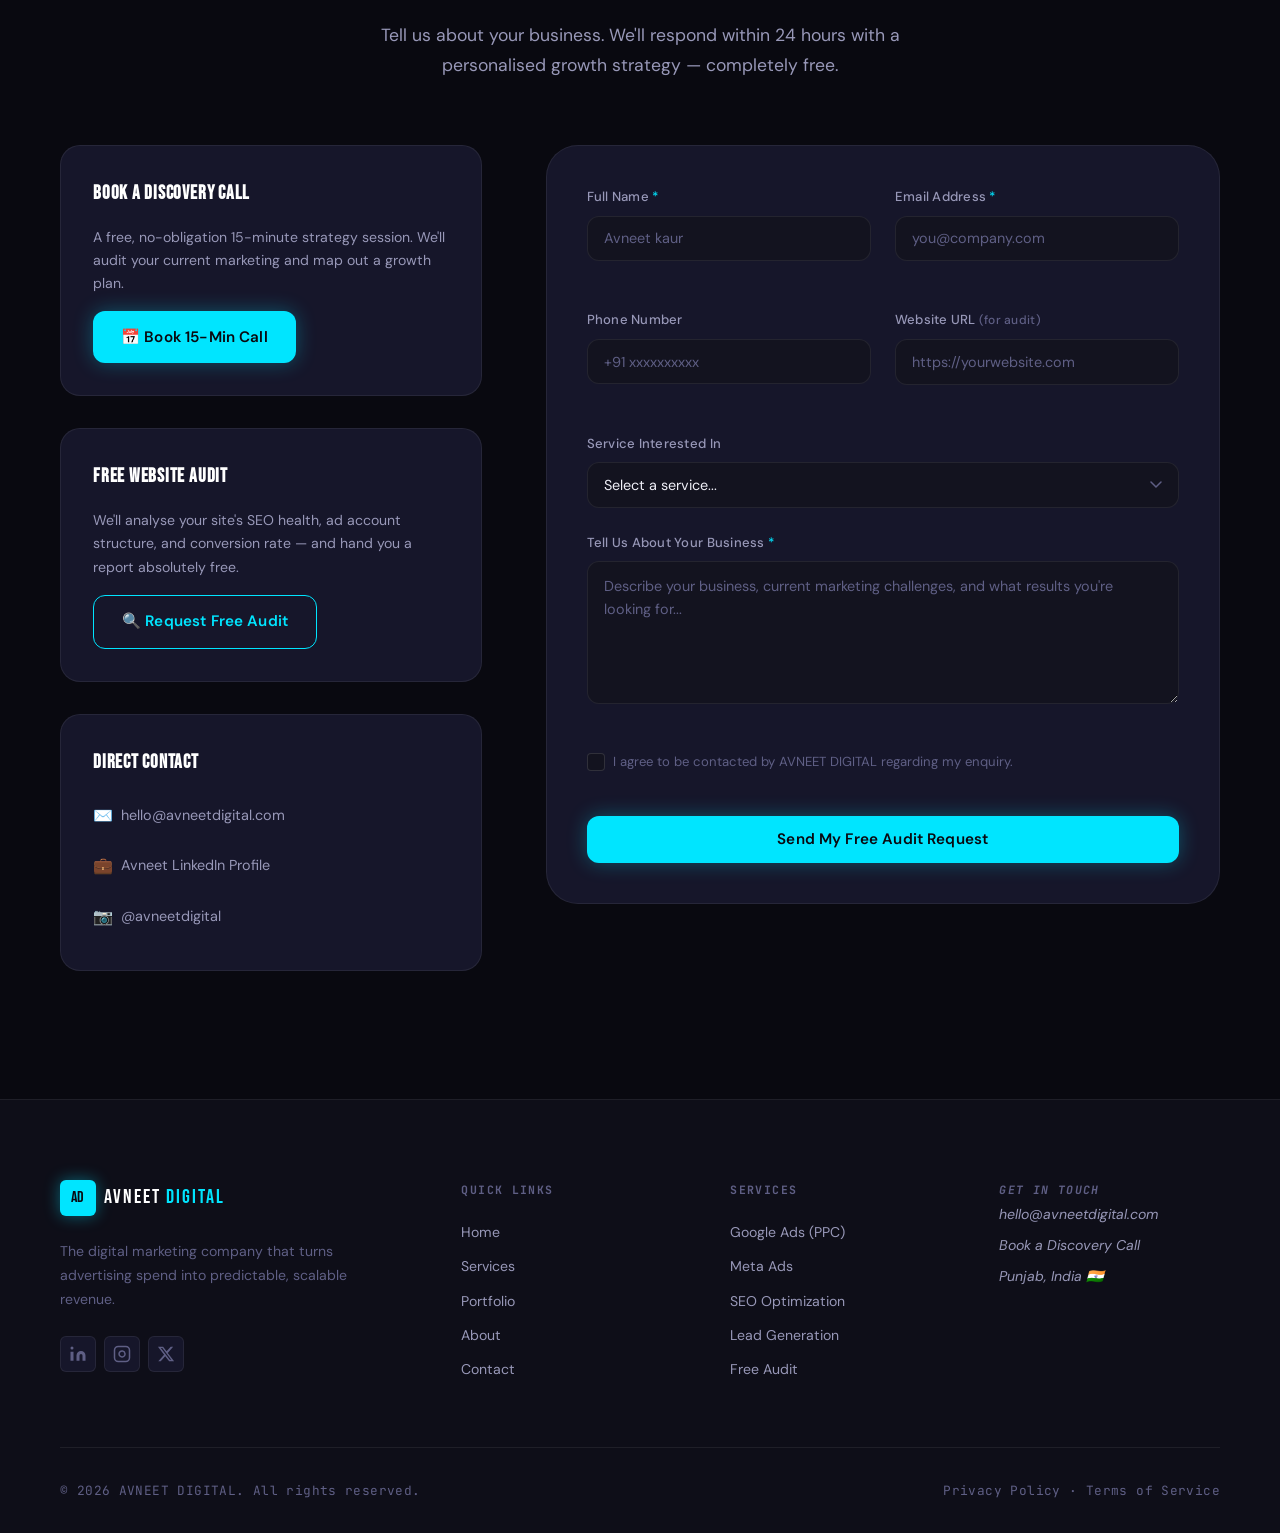
==== commit faf83e89: "Update index.html" ====
--- a/index.html
+++ b/index.html
@@ -436,10 +436,10 @@
                   </a>
                 </li>
                 <li>
-                  <a href="https://linkedin.com/company/avneetdigital"
+                  <a href="https://www.linkedin.com/in/avneet-kaur-21b26035a/"
                      target="_blank" rel="noopener noreferrer" class="contact-link">
                     <span class="contact-link__icon" aria-hidden="true">💼</span>
-                    LinkedIn Profile
+                     Avneet LinkedIn Profile
                   </a>
                 </li>
                 <li>
